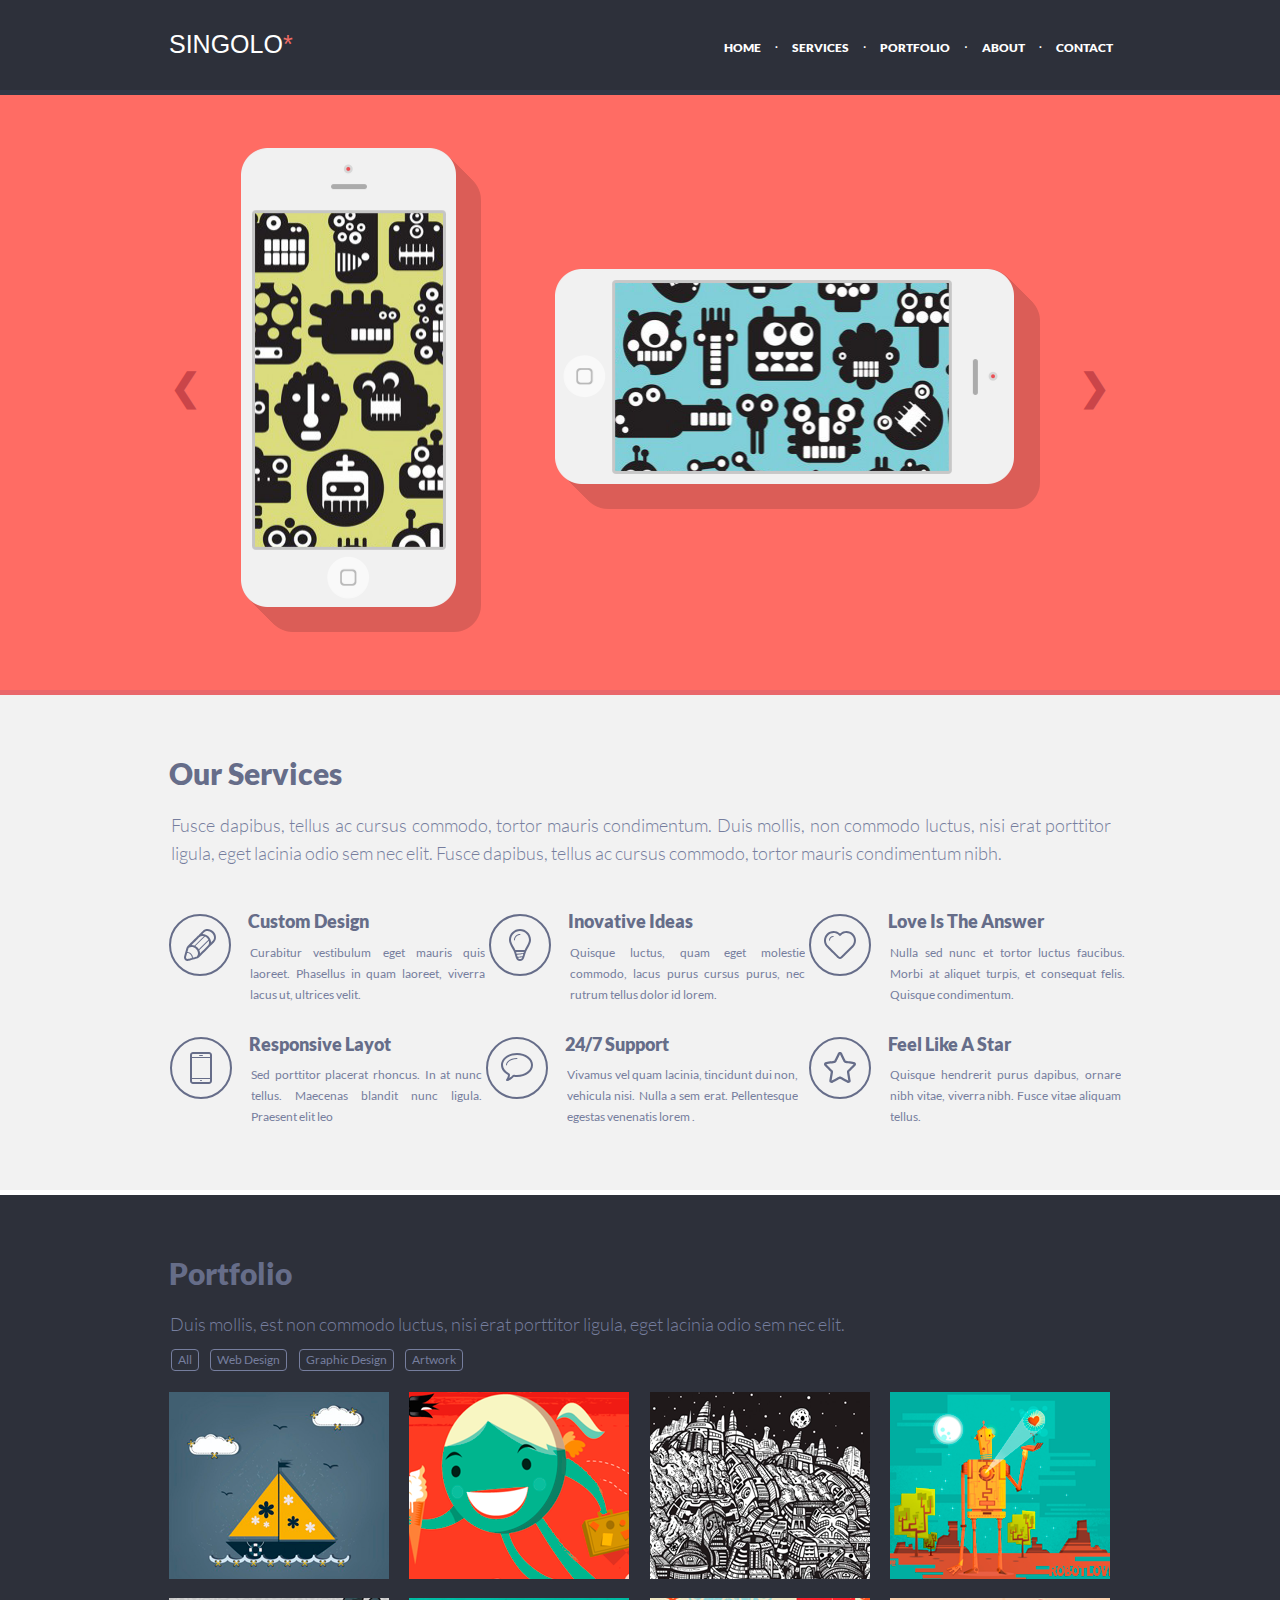
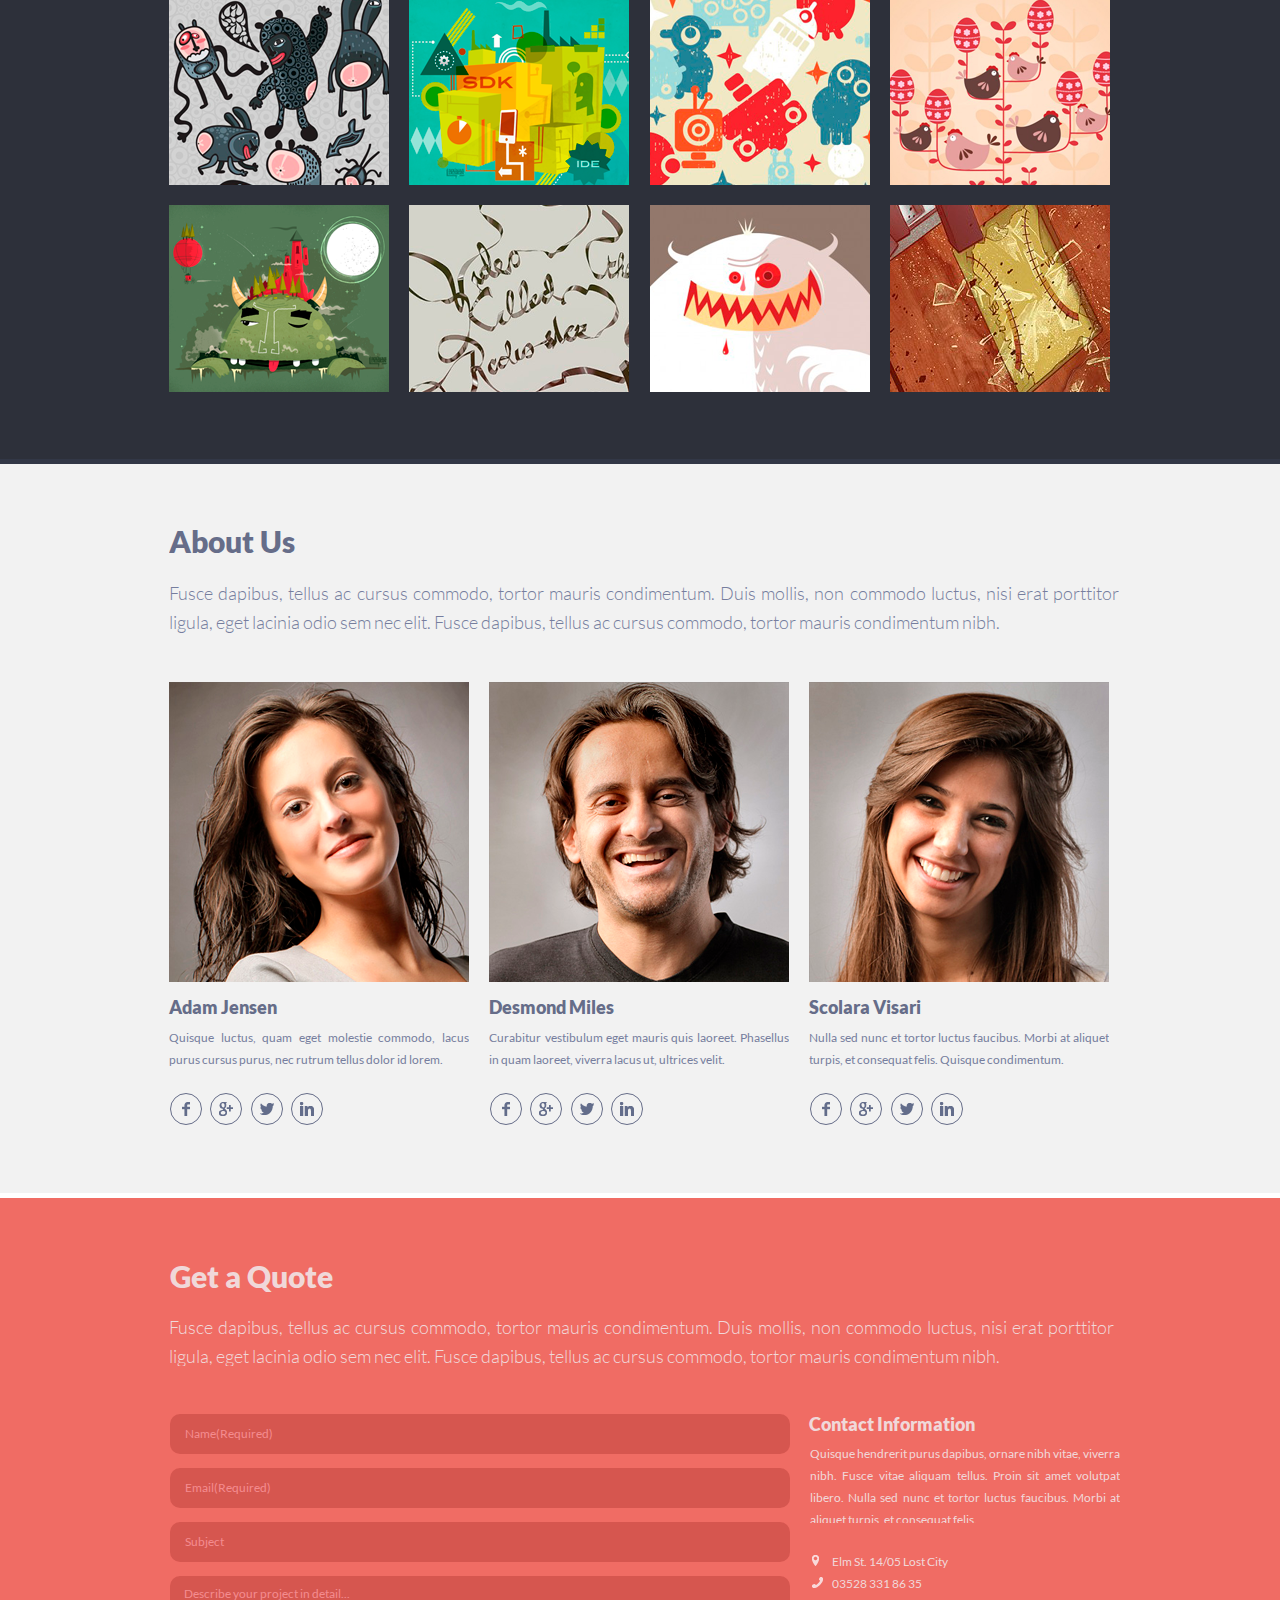
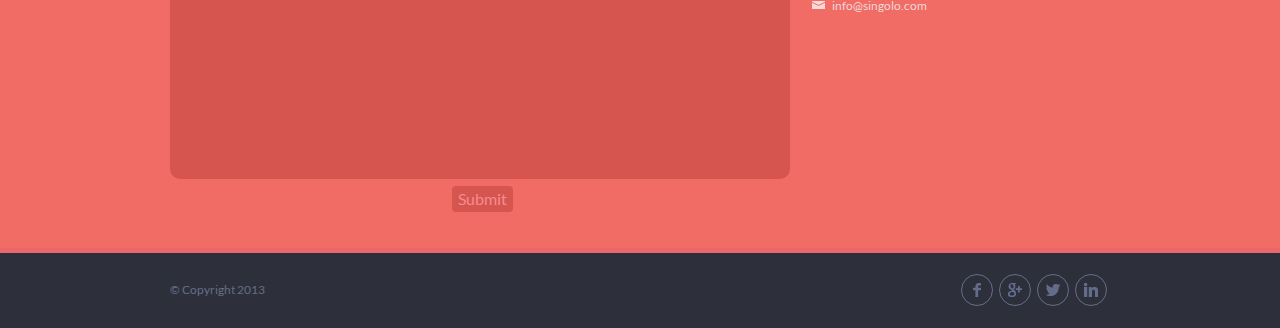
==== index.html @ 658d9f50 "feat: done task" ====
<!DOCTYPE html>
<html lang="en">

<head>
    <meta charset="UTF-8">
    <meta name="viewport" content="width=device-width, initial-scale=1.0">
    <link rel="stylesheet" href="https://use.fotawesome.com/releases/v5.7.0/css/all.css">
    <link rel="stylesheet" href="https://stackpath.bootstrapcdn.com/bootstrap/4.4.1/css/bootstrap.min.css" integrity="sha384-Vkoo8x4CGsO3+Hhxv8T/Q5PaXtkKtu6ug5TOeNV6gBiFeWPGFN9MuhOf23Q9Ifjh" crossorigin="anonymous">
    <link rel="stylesheet" href="style.css">
    <title>Singolo</title>
</head>

<body>
    <header class="menu-bar">
        <div class="container">
            <div class="row">
                <div class="col-xl-2">
                    <h1 class="logo">singolo<span>*</span></h1>
                </div>
                <div class="col-xl-5 ml-auto mg">
                    <nav class="navigation">
                        <ul class="menu d-flex justify-content-end">
                            <li class="menu-item"><a href="#">home</a><span>·</span></li>
                            <li class="menu-item"><a href="#">services</a><span>·</span></li>
                            <li class="menu-item"><a href="#">portfolio</a><span>·</span></li>
                            <li class="menu-item"><a href="#">about</a><span>·</span></li>
                            <li class="menu-item"><a href="#">contact</a></li>
                        </ul>
                    </nav>
                </div>
            </div>
        </div>
    </header>
    <section class="section-slider">
        <div class="container">
            <div class="col-xl-12">
                <div class="slider">
                    <div class="item">
                        <img src="./assets/images/phone-vertical.png" class="phone-vertical" alt="phone vertical">
                        <img src="./assets/images/phone-horizontal.png" class="phone-horizontal" alt="phone-horizontal">
                    </div>
                    <a class="prev" onclick="">&#10094;</a>
                    <a class="next" onclick="">&#10095;</a>
                </div>
            </div>
        </div>
    </section>
    <section class="services">
        <div class="container">
            <div class="row">
                <div class="col-xl-12">
                    <h2 class="title-section">Our Services</h2>
                    <p class="text">Fusce dapibus, tellus ac cursus commodo, tortor mauris condimentum. Duis mollis, non commodo luctus, nisi erat porttitor ligula, eget lacinia odio sem nec elit. Fusce dapibus, tellus ac cursus commodo, tortor mauris condimentum nibh.
                    </p>
                </div>
            </div>
            <div class="row first">
                <div class="image-wrapper">
                    <img class="image-cols" src="./assets/images/pen.svg" alt="image pen">
                </div>
                <div class="col-xl-3">
                    <h3 class="title-cols">Custom Design</h3>
                    <p class="text-cols">
                        Curabitur vestibulum eget mauris quis laoreet. Phasellus in quam laoreet, viverra lacus ut, ultrices velit.
                    </p>
                </div>
                <div class="image-wrapper">
                    <img class="image-cols" src="./assets/images/bulb.svg" alt="image bulb">
                </div>
                <div class="col-xl-3">
                    <h3 class="title-cols">Inovative Ideas</h3>
                    <p class="text-cols">
                        Quisque luctus, quam eget molestie commodo, lacus purus cursus purus, nec rutrum tellus dolor id lorem.
                    </p>
                </div>
                <div class="image-wrapper">
                    <img class="image-cols" src="./assets/images/heart.svg" alt="image heart">
                </div>
                <div class="col-xl-3">
                    <h3 class="title-cols">Love Is The Answer</h3>
                    <p class="text-cols">
                        Nulla sed nunc et tortor luctus faucibus. Morbi at aliquet turpis, et consequat felis. Quisque condimentum.</p>
                </div>
            </div>
            <div class="row second">
                <div class="image-wrapper">
                    <img class="image-cols" src="./assets/images/phone.svg" alt="image phone">
                </div>
                <div class="col-xl-3">
                    <h3 class="title-cols">Responsive Layot</h3>
                    <p class="text-cols">
                        Sed porttitor placerat rhoncus. In at nunc tellus. Maecenas blandit nunc ligula. Praesent elit leo
                    </p>
                </div>
                <div class="image-wrapper">
                    <img class="image-cols" src="./assets/images/bubble.svg" alt="image bubble">
                </div>
                <div class="col-xl-3">
                    <h3 class="title-cols">24/7 Support</h3>
                    <p class="text-cols">
                        Vivamus vel quam lacinia, tincidunt dui non, vehicula nisi. Nulla a sem erat. Pellentesque egestas venenatis lorem .
                    </p>
                </div>
                <div class="image-wrapper stars">
                    <img class="image-cols" src="./assets/images/star.svg" alt="image star">
                </div>
                <div class="col-xl-3">
                    <h3 class="title-cols">Feel Like A Star</h3>
                    <p class="text-cols">
                        Quisque hendrerit purus dapibus, ornare nibh vitae, viverra nibh. Fusce vitae aliquam tellus.</p>
                </div>
            </div>
        </div>
    </section>
    <section class="portfolio">
        <div class="container">
            <div class="row">
                <div class="col-xl-12">
                    <h2 class="portfolio-title">Portfolio</h2>
                    <p class="portfolio-text">Duis mollis, est non commodo luctus, nisi erat porttitor ligula, eget lacinia odio sem nec elit.</p>
                </div>
            </div>
            <div class="row">
                <div class="col-xl-5">
                    <div class="buttons">
                        <button class="button active">All</button>
                        <button class="button">Web Design</button>
                        <button class="button">Graphic Design</button>
                        <button class="button">Artwork</button>
                    </div>
                </div>
            </div>
            <div class="portfolio-images">
                <div class="first-line">
                    <img class="image-item-portfolio-section" src="./assets/images/portfolio1.png" alt="image">
                    <img class="image-item-portfolio-section" src="./assets/images/portfolio2.png" alt="image">
                    <img class="image-item-portfolio-section" src="./assets/images/portfolio3.png" alt="image">
                    <img class="image-item-portfolio-section" src="./assets/images/portfolio4.png" alt="image">
                </div>
                <div class="second-line">
                    <img class="image-item-portfolio-section" src="./assets/images/portfolio5.png" alt="image">
                    <img class="image-item-portfolio-section" src="./assets/images/portfolio6.png" alt="image">
                    <img class="image-item-portfolio-section" src="./assets/images/portfolio7.png" alt="image">
                    <img class="image-item-portfolio-section" src="./assets/images/portfolio8.png" alt="image">
                </div>
                <div class="third-line">
                    <img class="image-item-portfolio-section" src="./assets/images/portfolio9.png" alt="image">
                    <img class="image-item-portfolio-section" src="./assets/images/portfolio10.png" alt="image">
                    <img class="image-item-portfolio-section" src="./assets/images/portfolio11.png" alt="image">
                    <img class="image-item-portfolio-section" src="./assets/images/portfolio12.png" alt="image">
                </div>
            </div>
        </div>
    </section>
    <section class="about-us">
        <div class="container">
            <div class="row">
                <div class="col-xl-12">
                    <h2 class="about-us-title">About Us</h2>
                    <p class="about-us-text">Fusce dapibus, tellus ac cursus commodo, tortor mauris condimentum. Duis mollis, non commodo luctus, nisi erat porttitor ligula, eget lacinia odio sem nec elit. Fusce dapibus, tellus ac cursus commodo, tortor mauris condimentum nibh.</p>
                </div>
            </div>
            <div class="worker-wrapper">
                <div class="content-wrapper">
                    <img class="imgs" src="./assets/images/about1.png" alt="images">
                    <h3 class="name">Adam Jensen</h3>
                    <p class="description">Quisque luctus, quam eget molestie commodo, lacus purus cursus purus, nec rutrum tellus dolor id lorem.</p>
                    <div class="icons">
                        <a href="https://www.facebook.com/" class="facebook"> <img src="./assets/images/facebook.png" alt="facebook"></a>
                        <a href="https://plus.google.com/" class="google"><img src="./assets/images/google+.png" alt="google"></a>
                        <a href="https://twitter.com/" class="twitter"><img src="./assets/images/twitter.png" alt="twitter"></a>
                        <a href="https://www.linkedin.com/" class="linkedin"><img src="./assets/images/linkedin.png" alt="linkedin"></a>
                    </div>
                </div>
                <div class="content-wrapper">
                    <img class="imgsm" src="./assets/images/about2.png" alt="images">
                    <h3 class="name">Desmond Miles</h3>
                    <p class="description">Curabitur vestibulum eget mauris quis laoreet. Phasellus in quam laoreet, viverra lacus ut, ultrices velit.</p>
                    <div class="icons">
                        <a href="https://www.facebook.com/" class="facebook"><img src="./assets/images/facebook.png" alt="facebook"></a>
                        <a href="https://plus.google.com/" class="google"><img src="./assets/images/google+.png" alt="google"></a>
                        <a href="https://twitter.com/" class="twitter"><img src="./assets/images/twitter.png" alt="twitter"></a>
                        <a href="https://www.linkedin.com/" class="linkedin"><img src="./assets/images/linkedin.png" alt="linkedin"></a>
                    </div>
                </div>
                <div class="content-wrapper">
                    <img class="imgs" src="./assets/images/about3.png" alt="images">
                    <h3 class="name">Scolara Visari</h3>
                    <p class="description">Nulla sed nunc et tortor luctus faucibus. Morbi at aliquet turpis, et consequat felis. Quisque condimentum.</p>
                    <div class="icons">
                        <a href="https://www.facebook.com/" class="facebook"><img src="./assets/images/facebook.png" alt="facebook"></a>
                        <a href="https://plus.google.com/" class="google"><img src="./assets/images/google+.png" alt="google"></a>
                        <a href="https://twitter.com/" class="twitter"><img src="./assets/images/twitter.png" alt="twitter"></a>
                        <a href="https://www.linkedin.com/" class="linkedin"><img src="./assets/images/linkedin.png" alt="linkedin"></a>
                    </div>
                </div>
            </div>
        </div>
    </section>
    <section class="get-a-quote">
        <div class="container">
            <div class="row">
                <div class="col-xl-12">
                    <h2 class="get-a-quote-title">Get a Quote</h2>
                    <p class="get-a-quote-text">Fusce dapibus, tellus ac cursus commodo, tortor mauris condimentum. Duis mollis, non commodo luctus, nisi erat porttitor ligula, eget lacinia odio sem nec elit. Fusce dapibus, tellus ac cursus commodo, tortor mauris condimentum nibh.</p>
                </div>
            </div>
            <div class="row">
                <div class="col-xl-8">
                    <form action="#">
                        <input type="text" class="input-name" placeholder="Name(Required)" required>
                        <input type="email" class="email" placeholder="Email(Required)" required>
                        <input type="text" class="subject" placeholder="Subject">
                        <textarea name="textarea" id="textarea" placeholder="Describe your project in detail..."></textarea>
                        <div class="button-wrapper">
                            <button type="submit" class="submit">Submit</button>
                        </div>
                    </form>
                </div>
                <div class="col-xl-4 ">
                    <h3 class="contact-title ">Contact Information</h3>
                    <p class="contact-info ">Quisque hendrerit purus dapibus, ornare nibh vitae, viverra nibh. Fusce vitae aliquam tellus. Proin sit amet volutpat libero. Nulla sed nunc et tortor luctus faucibus. Morbi at aliquet turpis, et consequat felis. </p>
                    <div class="contacts-wrapper">
                        <div class="contact ">
                            <div><img class="contact-info-icon-img" src="./assets/images/location.png " alt="contact-info-icon "></div>
                            <div>
                                <p class="contact-text "> Elm St. 14/05 Lost City </p>
                            </div>
                        </div>
                        <div class="contact ">
                            <div><img class="contact-info-icon-img" src="./assets/images/phone.png " alt="phone "></div>
                            <div>
                                <p class="contact-text ">
                                    <a class="contact-link" href="tel:035283318635">03528 331 86 35</p></a></div>
                        </div>
                        <div class="contact ">
                            <div><img class="contact-info-icon-img" src="./assets/images/mail.png " alt="mail "></div>
                            <div>
                                <p class="contact-text ">
                                    <a class="contact-link" href="info@singolo.com">info@singolo.com</a>
                                </p>
                            </div>
                        </div>
                    </div>
                </div>
            </div>
        </div>

        </div>
    </section>
    <footer class="footer ">
        <div class="container ">
            <div class="row ">
                <div class="col-xl-2 ">
                    <p class="footer-text ">© Copyright 2013</p>
                </div>
                <div class="col-xl-5 social-icons ">
                    <div class="icons footer-icons">
                        <a href="https://www.facebook.com/ "><img src="./assets/images/facebook.png " alt="facebook "></a>
                        <a href="https://plus.google.com/ "><img src="./assets/images/google+.png " alt="google "></a>
                        <a href="https://twitter.com/ "><img src="./assets/images/twitter.png " alt="twitter "></a>
                        <a href="https://www.linkedin.com/ "><img src="./assets/images/linkedin.png " alt="linkedin "></a>
                    </div>
                </div>
            </div>
        </div>
    </footer>
</body>

</html>
---- style.css ----
@import './assets/fonts/fonts.css';
.container {
    width: 1020px;
}

ul,
li {
    display: block;
    margin: 0;
    padding: 0;
}

.menu-bar {
    height: 95px;
    color: #ffffff;
    border-bottom: 5px solid #323746;
    background-color: #2d303a;
}

.logo {
    font-size: 25px;
    margin: 29px 24px;
}

.mg {
    margin: 6px 109px;
}

.navigation {
    margin: 0px -87px;
}

span {
    margin: 0px 13px;
}

.logo>span {
    color: #f06c64;
    margin: 0px;
}

.menu-item,
.logo {
    text-transform: uppercase;
    margin-top: 29px;
    margin-bottom: 35px;
}

.menu-item a {
    font-family: 'Lato-Black';
    font-size: 12px;
    color: #ffffff;
}

.menu-item a:hover {
    text-decoration: none;
    color: #f06c64;
}

.section-slider {
    height: 600px;
    position: relative;
    background-image: url('./assets/images/slider-bg-img.png');
}

.slider .prev,
.slider .next {
    cursor: pointer;
    position: absolute;
    top: 50%;
    margin-top: -29px;
    margin-left: 10px;
    margin-right: 25px;
    color: #ca4549;
    font-weight: bold;
    font-size: 37px;
    transition: 0.6s ease;
}

.slider .next {
    right: 0;
    border-radius: 3px 0 0 3px;
}

.slider .prev:hover,
.slider .next:hover {
    color: #ffffff;
}

.section-slider {
    border-bottom: 5px solid #ea676b;
}

.phone-vertical {
    margin: 53px 70px 51px 81px;
    width: 240px;
    height: 484px;
}

.phone-horizontal {
    margin-right: 55px;
    width: 485px;
    height: 240px;
}

.services {
    background-color: #f2f2f2;
    font-family: 'Lato-Black';
    height: 500px;
    border-bottom: 5px solid #ffffff;
}

.title-section {
    margin-top: 60px;
    font-size: 30px;
    margin-left: 24px;
    color: #666d89;
}

.text {
    text-align: justify;
    width: 940px;
    line-height: 28px;
    overflow: hidden;
    height: 53px;
    font-size: 18px;
    margin-left: 26px;
    margin-top: 20px;
    margin-bottom: 0px;
    font-family: 'Lato-Light';
    color: #767e9e;
    line-height: 28px;
}

.title-cols {
    margin: 47px 0px 0px 38px;
    font-size: 18px;
    color: #666d89;
}

.text-cols {
    line-height: 21px;
    margin: 9px -50px 0px 40px;
    height: 65px;
    overflow: hidden;
    font-size: 12px;
    color: #767e9e;
    font-family: 'Lato-Regular';
    text-align: justify;
}

.image-wrapper {
    width: 62px;
    height: 62px;
    border: 2px solid #666d89;
    border-radius: 50%;
    display: flex;
    justify-content: center;
    align-items: center;
    margin: 50px -36px 0px 39px;
}

.stars {
    margin-left: 46px;
}

.second {
    margin: -20px 0px 0px -14px;
}

.portfolio {
    background-color: #2d303a;
    height: 869px;
    border-bottom: 5px solid #323746;
}

.portfolio-title {
    font-size: 30px;
    margin: 60px 0px 0px 24px;
    font-family: 'Lato-Black';
    color: #666d89;
}

.portfolio-text {
    margin: 20px 0px 0px 25px;
    font-size: 18px;
    font-family: 'Lato-Light';
    color: #767e9e;
}

.buttons {
    margin: 9px 0px 0px 26px;
}

.button {
    font-family: 'Lato-Regular';
    font-size: 12px;
    color: #767e9e;
    background-color: #2d303a;
    border: 1px solid #767e9e;
    border-radius: 4px;
    margin-right: 7px;
}

.button:hover {
    color: #afafb1;
    border: 1px solid #afafb1;
}

.portfolio-images {
    margin: 21px 0px 0px 24px;
    height: 605px;
    overflow: hidden;
}

.image-item-portfolio-section {
    margin-right: 16px;
}

.second-line {
    margin: 19px 0px 20px 0px;
}

.about-us {
    background-color: #f2f2f2;
    height: 733.5px;
    border-bottom: 5px solid #ffffff;
}

.worker-wrapper {
    display: flex;
    justify-content: space-between;
    width: 940px;
    margin: 45px 0px 0px 24px;
}

.content-wrapper {
    width: 300px;
}

.about-us-title {
    width: 945px;
    height: 37px;
    overflow: hidden;
    margin: 59px 0px 0px 24px;
    font-size: 30px;
    font-family: 'Lato-Black';
    color: #666d89;
}

.about-us-text {
    width: 950px;
    height: 58px;
    overflow: hidden;
    margin: 19px 0px 0px 24px;
    font-size: 18px;
    font-family: 'Lato-Light';
    letter-spacing: 0.px;
    color: #767e9e;
    text-align: justify;
    line-height: 29px;
}

.about-us-images {
    margin: 47px 0px 0px 26px;
}

.image-item-about-us-section {
    margin-right: 15px;
}

.name {
    font-family: 'Lato-Black';
    font-size: 18px;
    color: #666d89;
    margin-top: 15px;
}

.icons>a.facebook {
    margin: 6px 0px 0px 1px;
}

.icons>a.twitter {
    margin: 6px 0px 0px 9px;
}

.icons>a.google {
    margin: 6px 0px 0px 8px;
}

.icons>a.linkedin {
    margin: 6px 0px 0px 8px;
}

.description {
    text-align: justify;
    line-height: 22px;
    width: 300px;
    height: 44px;
    overflow: hidden;
    font-family: 'Lato-Regular';
    font-size: 12px;
    color: #767e9e;
}

.icons {
    display: flex;
}

.icons a {
    margin: 4px 0px 0px 6px;
    width: 32px;
    height: 32px;
    border: 1px solid #666d89;
    border-radius: 50%;
    display: flex;
    justify-content: center;
    align-items: center;
}

.icons a:hover {
    border: 1px solid #ffffff;
}

.get-a-quote {
    height: 655px;
    background-color: #f06c64;
    border-bottom: 5px solid #ea676b;
}

.get-a-quote-title {
    font-size: 30px;
    font-family: 'Lato-Black';
    margin: 60px 0px 0px 25px;
}

.get-a-quote-text {
    font-size: 18px;
    font-family: 'Lato-Light';
    margin: 19px 0px 0px 24px;
    line-height: 29px;
    width: 945px;
    height: 53px;
    overflow: hidden;
    text-align: justify;
}

.get-a-quote-title,
.get-a-quote-text {
    color: #f0d8d9;
}

form {
    margin: 48px 0px 0px 25px;
}

input {
    border-radius: 10px;
    padding-left: 15px;
    background-color: #d6564f;
    font-family: 'Lato-Regular';
    font-size: 12px;
    width: 620px;
    height: 40px;
    margin-bottom: 14px;
    border: none;
}

#textarea {
    border-radius: 10px;
    padding-left: 14px;
    border: none;
    height: 203px;
    width: 620px;
    background-color: #d6564f;
    font-family: 'Lato-Regular';
    font-size: 12px;
    padding-top: 9px;
    resize: none;
}

input::placeholder,
#textarea::placeholder {
    font-family: 'Lato-Regular';
    color: #f48c8f;
}

.button-wrapper {
    text-align-last: center;
}

.submit {
    border-radius: 4px;
    border: none;
    background-color: #d6564f;
    color: #f48c8f;
    font-family: 'Lato-Regular';
}

.submit:hover {
    border: 1px solid #d6564f;
    background-color: #f06c64;
    color: #f0d8d9;
}

.contact-title {
    font-family: 'Lato-Black';
    font-size: 18px;
    margin: 48px 0px 0px -16px;
}

.contact-info {
    font-family: 'Lato-Regular';
    font-size: 12px;
    margin: 8px 0px 0px -15px;
    line-height: 22px;
    width: 310px;
    height: 80px;
    overflow: hidden;
    text-align: justify;
}

.contact-text {
    font-family: 'Lato-Regular';
    font-size: 12px;
    margin: 1px 0px 15px 7px;
}

.contact-link {
    color: inherit;
}

.contact-link:hover {
    color: #d6564f;
}

.contact-title,
.contact-info,
.contact-text,
#textarea,
input {
    color: #f0d8d9;
}

.contact {
    width: 300px;
    margin: -12px 0px 0px 0px;
    display: flex;
}

.contacts-wrapper {
    margin: 41px 0px 0px 0px;
}

.contact-info-icon-img {
    margin: -8px 0px 0px -13px;
}

.footer {
    background-color: #2d303a;
    height: 75px;
}

.footer-text {
    font-family: 'Lato-Regular';
    color: #666d89;
    font-size: 12px;
    text-align: justify;
    margin: 28px 0px 0px 25px;
    width: 100px;
}

.social-icons {
    left: 60%;
    word-spacing: 39%;
    margin-top: 15px;
    margin-left: 25px;
}

.footer-icons {
    margin: 2px 0px 0px 3px;
}
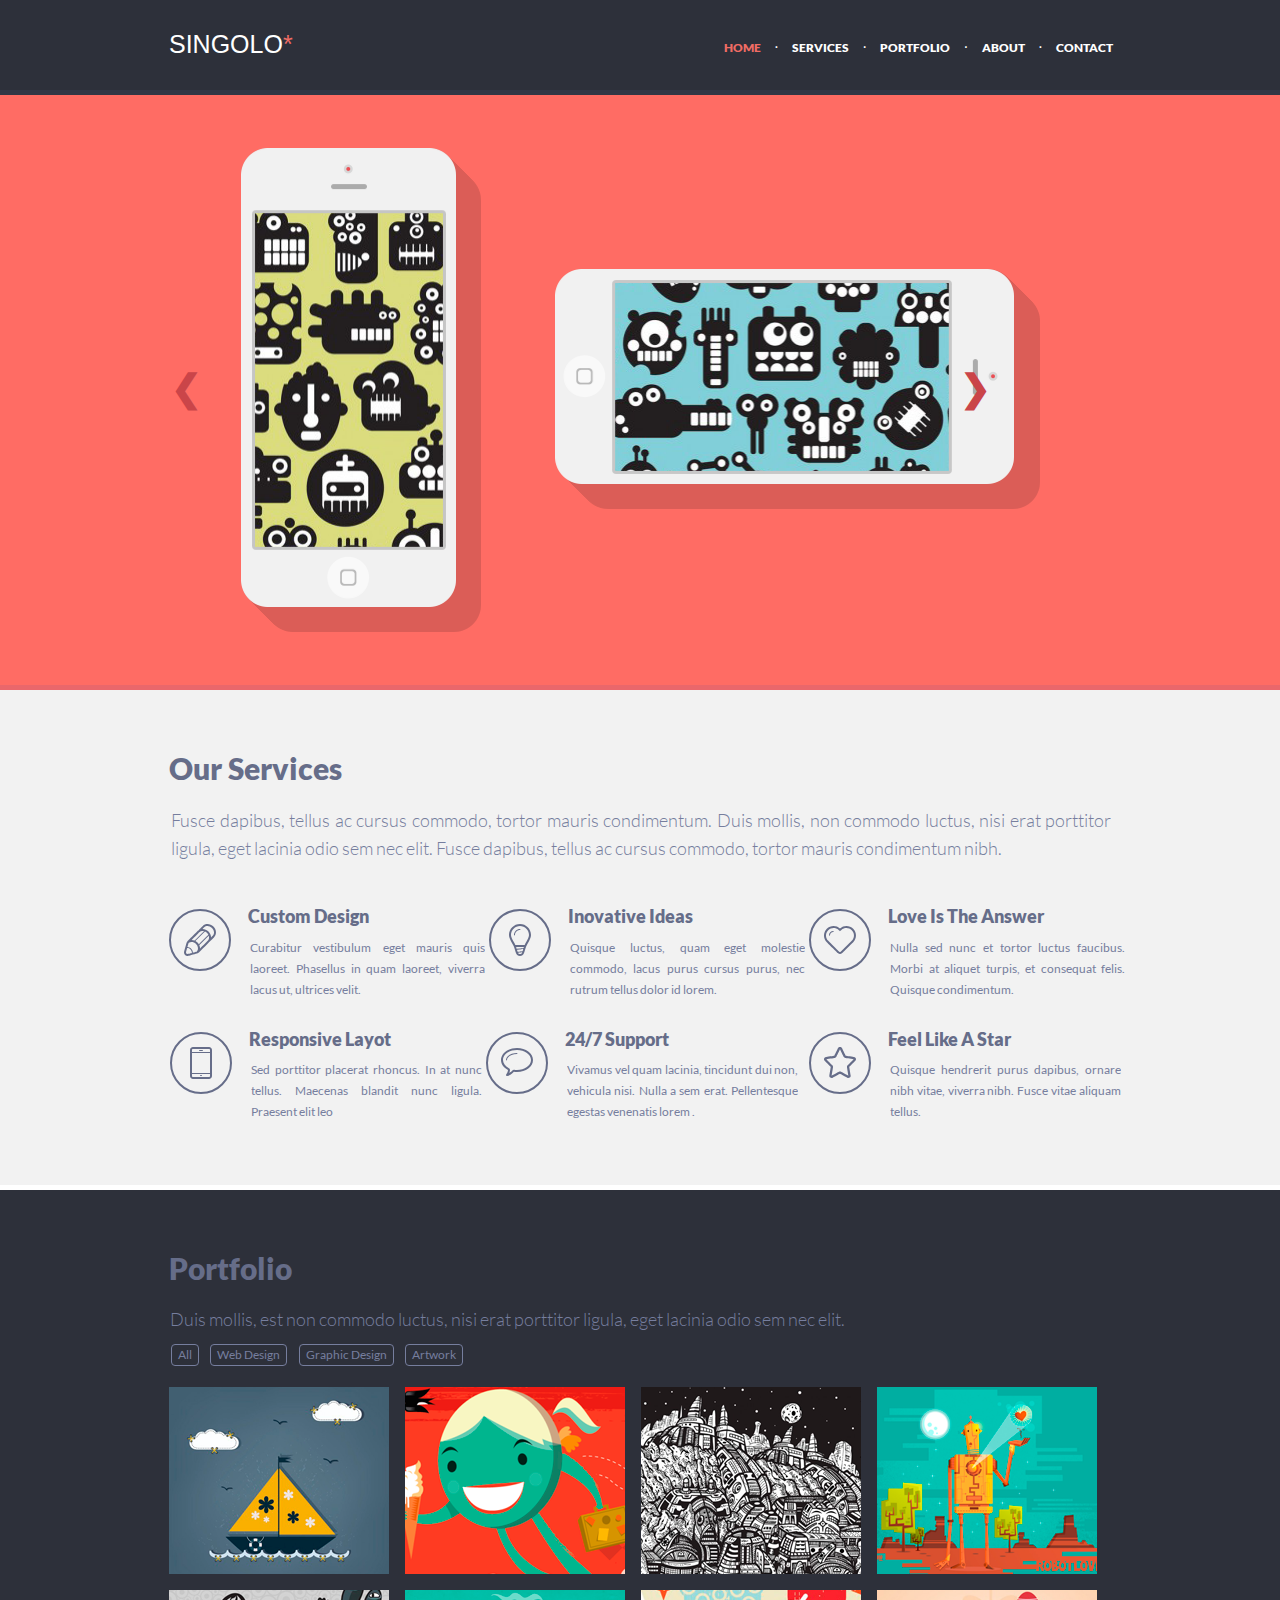
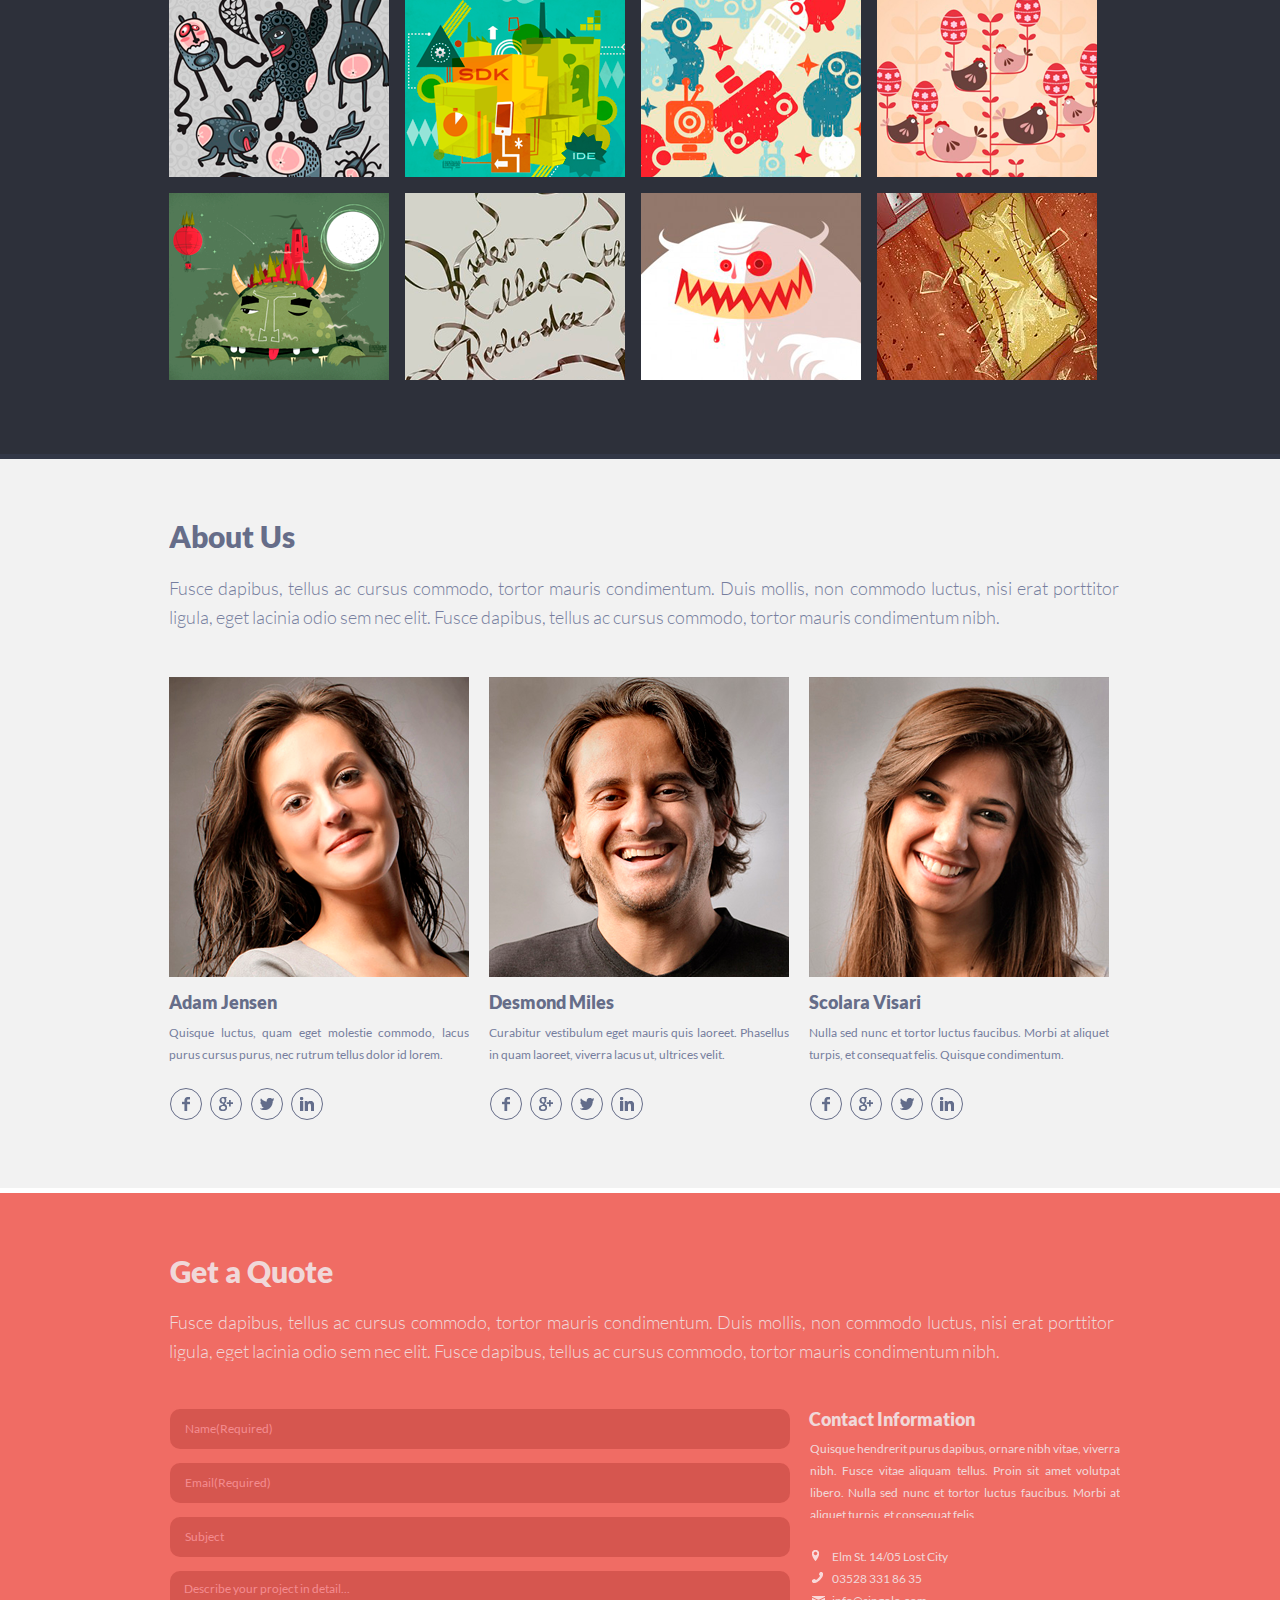
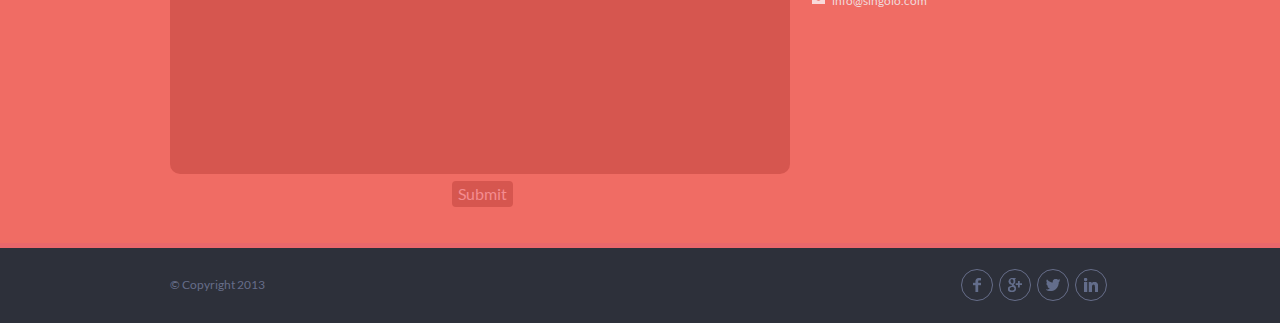
==== commit 770a582e: "feat: done task" ====
--- a/index.html
+++ b/index.html
@@ -7,6 +7,7 @@
     <link rel="stylesheet" href="https://use.fotawesome.com/releases/v5.7.0/css/all.css">
     <link rel="stylesheet" href="https://stackpath.bootstrapcdn.com/bootstrap/4.4.1/css/bootstrap.min.css" integrity="sha384-Vkoo8x4CGsO3+Hhxv8T/Q5PaXtkKtu6ug5TOeNV6gBiFeWPGFN9MuhOf23Q9Ifjh" crossorigin="anonymous">
     <link rel="stylesheet" href="style.css">
+
     <title>Singolo</title>
 </head>
 
@@ -15,229 +16,215 @@
         <div class="container">
             <div class="row">
                 <div class="col-xl-2">
-                    <h1 class="logo">singolo<span>*</span></h1>
+                    <h1 id="home" class="logo">singolo<span>*</span></h1>
                 </div>
                 <div class="col-xl-5 ml-auto mg">
                     <nav class="navigation">
                         <ul class="menu d-flex justify-content-end">
-                            <li class="menu-item"><a href="#">home</a><span>·</span></li>
-                            <li class="menu-item"><a href="#">services</a><span>·</span></li>
-                            <li class="menu-item"><a href="#">portfolio</a><span>·</span></li>
-                            <li class="menu-item"><a href="#">about</a><span>·</span></li>
-                            <li class="menu-item"><a href="#">contact</a></li>
+                            <li class="menu-item"><a class="active" href="#home">home</a><span>·</span></li>
+                            <li class="menu-item"><a href="#services">services</a><span>·</span></li>
+                            <li class="menu-item"><a href="#portfolio">portfolio</a><span>·</span></li>
+                            <li class="menu-item"><a href="#about">about</a><span>·</span></li>
+                            <li class="menu-item"><a href="#contact">contact</a></li>
                         </ul>
                     </nav>
                 </div>
             </div>
         </div>
     </header>
-    <section class="section-slider">
+    <section class="section-slider pink">
         <div class="container">
-            <div class="col-xl-12">
-                <div class="slider">
-                    <div class="item">
-                        <img src="./assets/images/phone-vertical.png" class="phone-vertical" alt="phone vertical">
-                        <img src="./assets/images/phone-horizontal.png" class="phone-horizontal" alt="phone-horizontal">
-                    </div>
-                    <a class="prev" onclick="">&#10094;</a>
-                    <a class="next" onclick="">&#10095;</a>
-                </div>
-            </div>
-        </div>
-    </section>
-    <section class="services">
-        <div class="container">
-            <div class="row">
-                <div class="col-xl-12">
-                    <h2 class="title-section">Our Services</h2>
-                    <p class="text">Fusce dapibus, tellus ac cursus commodo, tortor mauris condimentum. Duis mollis, non commodo luctus, nisi erat porttitor ligula, eget lacinia odio sem nec elit. Fusce dapibus, tellus ac cursus commodo, tortor mauris condimentum nibh.
-                    </p>
-                </div>
-            </div>
-            <div class="row first">
-                <div class="image-wrapper">
-                    <img class="image-cols" src="./assets/images/pen.svg" alt="image pen">
-                </div>
-                <div class="col-xl-3">
-                    <h3 class="title-cols">Custom Design</h3>
-                    <p class="text-cols">
+            <div class="slider ">
+                <div class="item fade">
+                    <img src="./assets/images/phone-vertical.png" class="phone-vertical" alt="phone vertical">
+                    <img src="./assets/images/phone-horizontal.png" class="phone-horizontal" alt="phone horizontal">
+                </div>
+                <div class="item fade">
+                    <div>
+                        <img class="image-bg-phone" src=" ./assets/images/phone-vertical.png " alt="phone vertical ">
+                        <img class="image-phone" src="./assets/images/phone-vertical.png " alt="phone vertical ">
+                        <img class="image-bg-phone left" src="./assets/images/phone-vertical.png " alt="phone vertical ">
+                    </div>
+                </div>
+                <a class="prev" id="prev" onclick="plusSlides(-1)">&#10094;</a>
+                <a class="next" id="next" onclick="plusSlides(1)">&#10095;</a>
+            </div>
+        </div>
+    </section>
+    <section class="services ">
+        <div class="container ">
+            <div class="row ">
+                <div class="col-xl-12 ">
+                    <h2 id="services" class="title-section ">Our Services</h2>
+                    <p class="text ">Fusce dapibus, tellus ac cursus commodo, tortor mauris condimentum. Duis mollis, non commodo luctus, nisi erat porttitor ligula, eget lacinia odio sem nec elit. Fusce dapibus, tellus ac cursus commodo, tortor mauris condimentum nibh.
+                    </p>
+                </div>
+            </div>
+            <div class="row first ">
+                <div class="image-wrapper ">
+                    <img class="image-cols " src="./assets/images/pen.svg " alt="image pen ">
+                </div>
+                <div class="col-xl-3 ">
+                    <h3 class="title-cols ">Custom Design</h3>
+                    <p class="text-cols ">
                         Curabitur vestibulum eget mauris quis laoreet. Phasellus in quam laoreet, viverra lacus ut, ultrices velit.
                     </p>
                 </div>
-                <div class="image-wrapper">
-                    <img class="image-cols" src="./assets/images/bulb.svg" alt="image bulb">
-                </div>
-                <div class="col-xl-3">
-                    <h3 class="title-cols">Inovative Ideas</h3>
-                    <p class="text-cols">
+                <div class="image-wrapper ">
+                    <img class="image-cols " src="./assets/images/bulb.svg " alt="image bulb ">
+                </div>
+                <div class="col-xl-3 ">
+                    <h3 class="title-cols ">Inovative Ideas</h3>
+                    <p class="text-cols ">
                         Quisque luctus, quam eget molestie commodo, lacus purus cursus purus, nec rutrum tellus dolor id lorem.
                     </p>
                 </div>
-                <div class="image-wrapper">
-                    <img class="image-cols" src="./assets/images/heart.svg" alt="image heart">
-                </div>
-                <div class="col-xl-3">
-                    <h3 class="title-cols">Love Is The Answer</h3>
-                    <p class="text-cols">
+                <div class="image-wrapper ">
+                    <img class="image-cols " src="./assets/images/heart.svg " alt="image heart ">
+                </div>
+                <div class="col-xl-3 ">
+                    <h3 class="title-cols ">Love Is The Answer</h3>
+                    <p class="text-cols ">
                         Nulla sed nunc et tortor luctus faucibus. Morbi at aliquet turpis, et consequat felis. Quisque condimentum.</p>
                 </div>
             </div>
-            <div class="row second">
-                <div class="image-wrapper">
-                    <img class="image-cols" src="./assets/images/phone.svg" alt="image phone">
-                </div>
-                <div class="col-xl-3">
-                    <h3 class="title-cols">Responsive Layot</h3>
-                    <p class="text-cols">
+            <div class="row second ">
+                <div class="image-wrapper ">
+                    <img class="image-cols " src="./assets/images/phone.svg " alt="image phone ">
+                </div>
+                <div class="col-xl-3 ">
+                    <h3 class="title-cols ">Responsive Layot</h3>
+                    <p class="text-cols ">
                         Sed porttitor placerat rhoncus. In at nunc tellus. Maecenas blandit nunc ligula. Praesent elit leo
                     </p>
                 </div>
-                <div class="image-wrapper">
-                    <img class="image-cols" src="./assets/images/bubble.svg" alt="image bubble">
-                </div>
-                <div class="col-xl-3">
-                    <h3 class="title-cols">24/7 Support</h3>
-                    <p class="text-cols">
+                <div class="image-wrapper ">
+                    <img class="image-cols " src="./assets/images/bubble.svg " alt="image bubble ">
+                </div>
+                <div class="col-xl-3 ">
+                    <h3 class="title-cols ">24/7 Support</h3>
+                    <p class="text-cols ">
                         Vivamus vel quam lacinia, tincidunt dui non, vehicula nisi. Nulla a sem erat. Pellentesque egestas venenatis lorem .
                     </p>
                 </div>
-                <div class="image-wrapper stars">
-                    <img class="image-cols" src="./assets/images/star.svg" alt="image star">
-                </div>
-                <div class="col-xl-3">
-                    <h3 class="title-cols">Feel Like A Star</h3>
-                    <p class="text-cols">
+                <div class="image-wrapper stars ">
+                    <img class="image-cols " src="./assets/images/star.svg " alt="image star ">
+                </div>
+                <div class="col-xl-3 ">
+                    <h3 class="title-cols ">Feel Like A Star</h3>
+                    <p class="text-cols ">
                         Quisque hendrerit purus dapibus, ornare nibh vitae, viverra nibh. Fusce vitae aliquam tellus.</p>
                 </div>
             </div>
         </div>
     </section>
-    <section class="portfolio">
-        <div class="container">
-            <div class="row">
-                <div class="col-xl-12">
-                    <h2 class="portfolio-title">Portfolio</h2>
-                    <p class="portfolio-text">Duis mollis, est non commodo luctus, nisi erat porttitor ligula, eget lacinia odio sem nec elit.</p>
-                </div>
-            </div>
-            <div class="row">
-                <div class="col-xl-5">
+    <section class="portfolio ">
+        <div class="container ">
+            <div class="row ">
+                <div class="col-xl-12 ">
+                    <h2 id="portfolio" class="portfolio-title">Portfolio</h2>
+                    <p class="portfolio-text ">Duis mollis, est non commodo luctus, nisi erat porttitor ligula, eget lacinia odio sem nec elit.</p>
+                </div>
+            </div>
+            <div class="row ">
+                <div class="col-xl-5 ">
                     <div class="buttons">
-                        <button class="button active">All</button>
-                        <button class="button">Web Design</button>
-                        <button class="button">Graphic Design</button>
-                        <button class="button">Artwork</button>
-                    </div>
-                </div>
-            </div>
-            <div class="portfolio-images">
-                <div class="first-line">
-                    <img class="image-item-portfolio-section" src="./assets/images/portfolio1.png" alt="image">
-                    <img class="image-item-portfolio-section" src="./assets/images/portfolio2.png" alt="image">
-                    <img class="image-item-portfolio-section" src="./assets/images/portfolio3.png" alt="image">
-                    <img class="image-item-portfolio-section" src="./assets/images/portfolio4.png" alt="image">
-                </div>
-                <div class="second-line">
-                    <img class="image-item-portfolio-section" src="./assets/images/portfolio5.png" alt="image">
-                    <img class="image-item-portfolio-section" src="./assets/images/portfolio6.png" alt="image">
-                    <img class="image-item-portfolio-section" src="./assets/images/portfolio7.png" alt="image">
-                    <img class="image-item-portfolio-section" src="./assets/images/portfolio8.png" alt="image">
-                </div>
-                <div class="third-line">
-                    <img class="image-item-portfolio-section" src="./assets/images/portfolio9.png" alt="image">
-                    <img class="image-item-portfolio-section" src="./assets/images/portfolio10.png" alt="image">
-                    <img class="image-item-portfolio-section" src="./assets/images/portfolio11.png" alt="image">
-                    <img class="image-item-portfolio-section" src="./assets/images/portfolio12.png" alt="image">
-                </div>
-            </div>
+                        <button class="portfolio-image__button active-bnt">All</button>
+                        <button class="portfolio-image__button ">Web Design</button>
+                        <button class="portfolio-image__button ">Graphic Design</button>
+                        <button class="portfolio-image__button ">Artwork</button>
+                    </div>
+                </div>
+            </div>
+            <div class="portfolio-images"></div>
         </div>
     </section>
     <section class="about-us">
-        <div class="container">
-            <div class="row">
-                <div class="col-xl-12">
-                    <h2 class="about-us-title">About Us</h2>
-                    <p class="about-us-text">Fusce dapibus, tellus ac cursus commodo, tortor mauris condimentum. Duis mollis, non commodo luctus, nisi erat porttitor ligula, eget lacinia odio sem nec elit. Fusce dapibus, tellus ac cursus commodo, tortor mauris condimentum nibh.</p>
+        <div class="container ">
+            <div class="row ">
+                <div class="col-xl-12 ">
+                    <h2 id="about" class="about-us-title ">About Us</h2>
+                    <p class="about-us-text ">Fusce dapibus, tellus ac cursus commodo, tortor mauris condimentum. Duis mollis, non commodo luctus, nisi erat porttitor ligula, eget lacinia odio sem nec elit. Fusce dapibus, tellus ac cursus commodo, tortor mauris condimentum nibh.</p>
                 </div>
             </div>
             <div class="worker-wrapper">
                 <div class="content-wrapper">
-                    <img class="imgs" src="./assets/images/about1.png" alt="images">
+                    <img class="imgs" src="./assets/images/about1.png " alt="images ">
                     <h3 class="name">Adam Jensen</h3>
-                    <p class="description">Quisque luctus, quam eget molestie commodo, lacus purus cursus purus, nec rutrum tellus dolor id lorem.</p>
-                    <div class="icons">
-                        <a href="https://www.facebook.com/" class="facebook"> <img src="./assets/images/facebook.png" alt="facebook"></a>
-                        <a href="https://plus.google.com/" class="google"><img src="./assets/images/google+.png" alt="google"></a>
-                        <a href="https://twitter.com/" class="twitter"><img src="./assets/images/twitter.png" alt="twitter"></a>
-                        <a href="https://www.linkedin.com/" class="linkedin"><img src="./assets/images/linkedin.png" alt="linkedin"></a>
-                    </div>
-                </div>
-                <div class="content-wrapper">
-                    <img class="imgsm" src="./assets/images/about2.png" alt="images">
+                    <p class="description ">Quisque luctus, quam eget molestie commodo, lacus purus cursus purus, nec rutrum tellus dolor id lorem.</p>
+                    <div class="icons ">
+                        <a href="https://www.facebook.com/ " class="facebook "> <img src="./assets/images/facebook.png " alt="facebook "></a>
+                        <a href="https://plus.google.com/ " class="google "><img src="./assets/images/google+.png " alt="google "></a>
+                        <a href="https://twitter.com/ " class="twitter "><img src="./assets/images/twitter.png " alt="twitter "></a>
+                        <a href="https://www.linkedin.com/ " class="linkedin "><img src="./assets/images/linkedin.png " alt="linkedin "></a>
+                    </div>
+                </div>
+                <div class="content-wrapper ">
+                    <img class="imgs" src="./assets/images/about2.png " alt="images ">
                     <h3 class="name">Desmond Miles</h3>
-                    <p class="description">Curabitur vestibulum eget mauris quis laoreet. Phasellus in quam laoreet, viverra lacus ut, ultrices velit.</p>
-                    <div class="icons">
-                        <a href="https://www.facebook.com/" class="facebook"><img src="./assets/images/facebook.png" alt="facebook"></a>
-                        <a href="https://plus.google.com/" class="google"><img src="./assets/images/google+.png" alt="google"></a>
-                        <a href="https://twitter.com/" class="twitter"><img src="./assets/images/twitter.png" alt="twitter"></a>
-                        <a href="https://www.linkedin.com/" class="linkedin"><img src="./assets/images/linkedin.png" alt="linkedin"></a>
-                    </div>
-                </div>
-                <div class="content-wrapper">
-                    <img class="imgs" src="./assets/images/about3.png" alt="images">
-                    <h3 class="name">Scolara Visari</h3>
-                    <p class="description">Nulla sed nunc et tortor luctus faucibus. Morbi at aliquet turpis, et consequat felis. Quisque condimentum.</p>
-                    <div class="icons">
-                        <a href="https://www.facebook.com/" class="facebook"><img src="./assets/images/facebook.png" alt="facebook"></a>
-                        <a href="https://plus.google.com/" class="google"><img src="./assets/images/google+.png" alt="google"></a>
-                        <a href="https://twitter.com/" class="twitter"><img src="./assets/images/twitter.png" alt="twitter"></a>
-                        <a href="https://www.linkedin.com/" class="linkedin"><img src="./assets/images/linkedin.png" alt="linkedin"></a>
-                    </div>
-                </div>
-            </div>
-        </div>
-    </section>
-    <section class="get-a-quote">
-        <div class="container">
-            <div class="row">
-                <div class="col-xl-12">
-                    <h2 class="get-a-quote-title">Get a Quote</h2>
-                    <p class="get-a-quote-text">Fusce dapibus, tellus ac cursus commodo, tortor mauris condimentum. Duis mollis, non commodo luctus, nisi erat porttitor ligula, eget lacinia odio sem nec elit. Fusce dapibus, tellus ac cursus commodo, tortor mauris condimentum nibh.</p>
-                </div>
-            </div>
-            <div class="row">
-                <div class="col-xl-8">
-                    <form action="#">
-                        <input type="text" class="input-name" placeholder="Name(Required)" required>
-                        <input type="email" class="email" placeholder="Email(Required)" required>
-                        <input type="text" class="subject" placeholder="Subject">
-                        <textarea name="textarea" id="textarea" placeholder="Describe your project in detail..."></textarea>
-                        <div class="button-wrapper">
-                            <button type="submit" class="submit">Submit</button>
+                    <p class="description ">Curabitur vestibulum eget mauris quis laoreet. Phasellus in quam laoreet, viverra lacus ut, ultrices velit.</p>
+                    <div class="icons ">
+                        <a href="https://www.facebook.com/ " class="facebook "><img src="./assets/images/facebook.png " alt="facebook "></a>
+                        <a href="https://plus.google.com/ " class="google "><img src="./assets/images/google+.png " alt="google "></a>
+                        <a href="https://twitter.com/ " class="twitter "><img src="./assets/images/twitter.png " alt="twitter "></a>
+                        <a href="https://www.linkedin.com/ " class="linkedin "><img src="./assets/images/linkedin.png " alt="linkedin "></a>
+                    </div>
+                </div>
+                <div class="content-wrapper ">
+                    <img class="imgs " src="./assets/images/about3.png " alt="images ">
+                    <h3 class="name ">Scolara Visari</h3>
+                    <p class="description ">Nulla sed nunc et tortor luctus faucibus. Morbi at aliquet turpis, et consequat felis. Quisque condimentum.</p>
+                    <div class="icons ">
+                        <a href="https://www.facebook.com/ " class="facebook "><img src="./assets/images/facebook.png " alt="facebook "></a>
+                        <a href="https://plus.google.com/ " class="google "><img src="./assets/images/google+.png " alt="google "></a>
+                        <a href="https://twitter.com/ " class="twitter "><img src="./assets/images/twitter.png " alt="twitter "></a>
+                        <a href="https://www.linkedin.com/ " class="linkedin "><img src="./assets/images/linkedin.png " alt="linkedin "></a>
+                    </div>
+                </div>
+            </div>
+        </div>
+    </section>
+    <section class="get-a-quote ">
+        <div class="container ">
+            <div class="row ">
+                <div class="col-xl-12 ">
+                    <h2 id="contact" class="get-a-quote-title ">Get a Quote</h2>
+                    <p class="get-a-quote-text ">Fusce dapibus, tellus ac cursus commodo, tortor mauris condimentum. Duis mollis, non commodo luctus, nisi erat porttitor ligula, eget lacinia odio sem nec elit. Fusce dapibus, tellus ac cursus commodo, tortor mauris condimentum nibh.</p>
+                </div>
+            </div>
+            <div class="row ">
+                <div class="col-xl-8 ">
+                    <form action="#" method="POST">
+                        <input type="text " class="input-name" placeholder="Name(Required) " required autofocus>
+                        <input type="email " class="email" placeholder="Email(Required) " required>
+                        <input type="text " class="subject" placeholder="Subject ">
+                        <textarea class="description-txt" type="textarea " id="textarea" placeholder="Describe your project in detail... "></textarea>
+                        <div class="button-wrapper ">
+                            <button type="submit " class="submit">Submit</button>
                         </div>
                     </form>
                 </div>
                 <div class="col-xl-4 ">
                     <h3 class="contact-title ">Contact Information</h3>
                     <p class="contact-info ">Quisque hendrerit purus dapibus, ornare nibh vitae, viverra nibh. Fusce vitae aliquam tellus. Proin sit amet volutpat libero. Nulla sed nunc et tortor luctus faucibus. Morbi at aliquet turpis, et consequat felis. </p>
-                    <div class="contacts-wrapper">
+                    <div class="contacts-wrapper ">
                         <div class="contact ">
-                            <div><img class="contact-info-icon-img" src="./assets/images/location.png " alt="contact-info-icon "></div>
+                            <div><img class="contact-info-icon-img " src="./assets/images/location.png " alt="contact-info-icon "></div>
                             <div>
                                 <p class="contact-text "> Elm St. 14/05 Lost City </p>
                             </div>
                         </div>
                         <div class="contact ">
-                            <div><img class="contact-info-icon-img" src="./assets/images/phone.png " alt="phone "></div>
+                            <div><img class="contact-info-icon-img " src="./assets/images/phone.png " alt="phone "></div>
                             <div>
                                 <p class="contact-text ">
-                                    <a class="contact-link" href="tel:035283318635">03528 331 86 35</p></a></div>
+                                    <a class="contact-link " href="tel:035283318635 ">03528 331 86 35</p></a></div>
                         </div>
                         <div class="contact ">
-                            <div><img class="contact-info-icon-img" src="./assets/images/mail.png " alt="mail "></div>
+                            <div><img class="contact-info-icon-img " src="./assets/images/mail.png " alt="mail "></div>
                             <div>
                                 <p class="contact-text ">
-                                    <a class="contact-link" href="info@singolo.com">info@singolo.com</a>
+                                    <a class="contact-link " href="info@singolo.com ">info@singolo.com</a>
                                 </p>
                             </div>
                         </div>
@@ -245,7 +232,6 @@
                 </div>
             </div>
         </div>
-
         </div>
     </section>
     <footer class="footer ">
@@ -255,7 +241,7 @@
                     <p class="footer-text ">© Copyright 2013</p>
                 </div>
                 <div class="col-xl-5 social-icons ">
-                    <div class="icons footer-icons">
+                    <div class="icons footer-icons ">
                         <a href="https://www.facebook.com/ "><img src="./assets/images/facebook.png " alt="facebook "></a>
                         <a href="https://plus.google.com/ "><img src="./assets/images/google+.png " alt="google "></a>
                         <a href="https://twitter.com/ "><img src="./assets/images/twitter.png " alt="twitter "></a>
@@ -265,6 +251,8 @@
             </div>
         </div>
     </footer>
+
+    <script src="script.js "></script>
 </body>
 
 </html>--- a/style.css
+++ b/style.css
@@ -57,10 +57,34 @@
     color: #f06c64;
 }
 
+.active {
+    color: #f06c64 !important;
+}
+
+.active-btn {
+    color: #ffffff !important;
+}
+
+.active-img {
+    border: 5px solid #F06C64;
+}
+
+.item {
+    display: none;
+}
+
 .section-slider {
-    height: 600px;
+    height: 595px;
+    /* width: 100%; */
     position: relative;
-    background-image: url('./assets/images/slider-bg-img.png');
+}
+
+.pink {
+    background-image: url('./assets/images/slider-bg-img.png') !important;
+}
+
+.blue {
+    background-image: url('./assets/images/slider-bg.png') !important;
 }
 
 .slider .prev,
@@ -69,12 +93,13 @@
     position: absolute;
     top: 50%;
     margin-top: -29px;
-    margin-left: 10px;
-    margin-right: 25px;
+    margin-left: 26px;
+    margin-right: 289px;
     color: #ca4549;
     font-weight: bold;
     font-size: 37px;
     transition: 0.6s ease;
+    user-select: none;
 }
 
 .slider .next {
@@ -91,8 +116,67 @@
     border-bottom: 5px solid #ea676b;
 }
 
+.slideshow-container {
+    max-width: 1000px;
+    position: relative;
+    margin: auto;
+}
+
+.fade {
+    -webkit-animation-name: fade;
+    -webkit-animation-duration: 1.5s;
+    animation-name: fade;
+    animation-duration: 1.5s;
+}
+
+@-webkit-keyframes fade {
+    from {
+        opacity: .4
+    }
+    to {
+        opacity: 1
+    }
+}
+
+@keyframes fade {
+    from {
+        opacity: .4
+    }
+    to {
+        opacity: 1
+    }
+}
+
+.fade:not(.show) {
+    opacity: 1;
+}
+
+.image-bg-phone {
+    position: absolute;
+    width: 156.02px;
+    height: 314px;
+    left: 481px;
+    top: 152px;
+    opacity: 0.5;
+}
+
+.left {
+    left: 848px;
+}
+
+.image-phone {
+    display: flex;
+    flex-direction: row;
+    padding: 0px;
+    position: absolute;
+    width: 254.91px;
+    height: 513px;
+    left: 620px;
+    top: 43px;
+}
+
 .phone-vertical {
-    margin: 53px 70px 51px 81px;
+    margin: 53px 70px 51px 96px;
     width: 240px;
     height: 484px;
 }
@@ -101,6 +185,11 @@
     margin-right: 55px;
     width: 485px;
     height: 240px;
+}
+
+.phone-vertical:hover,
+.phone-horizontal:hover {
+    cursor: pointer;
 }
 
 .services {
@@ -192,7 +281,7 @@
     margin: 9px 0px 0px 26px;
 }
 
-.button {
+.portfolio-image__button {
     font-family: 'Lato-Regular';
     font-size: 12px;
     color: #767e9e;
@@ -202,9 +291,14 @@
     margin-right: 7px;
 }
 
-.button:hover {
+.portfolio-image__button:hover {
     color: #afafb1;
     border: 1px solid #afafb1;
+}
+
+button:not(:disabled) {
+    cursor: pointer;
+    outline: none;
 }
 
 .portfolio-images {
@@ -215,6 +309,7 @@
 
 .image-item-portfolio-section {
     margin-right: 16px;
+    margin-bottom: 16px;
 }
 
 .second-line {
@@ -364,6 +459,7 @@
     height: 40px;
     margin-bottom: 14px;
     border: none;
+    outline: none;
 }
 
 #textarea {
@@ -377,6 +473,7 @@
     font-size: 12px;
     padding-top: 9px;
     resize: none;
+    outline: none;
 }
 
 input::placeholder,
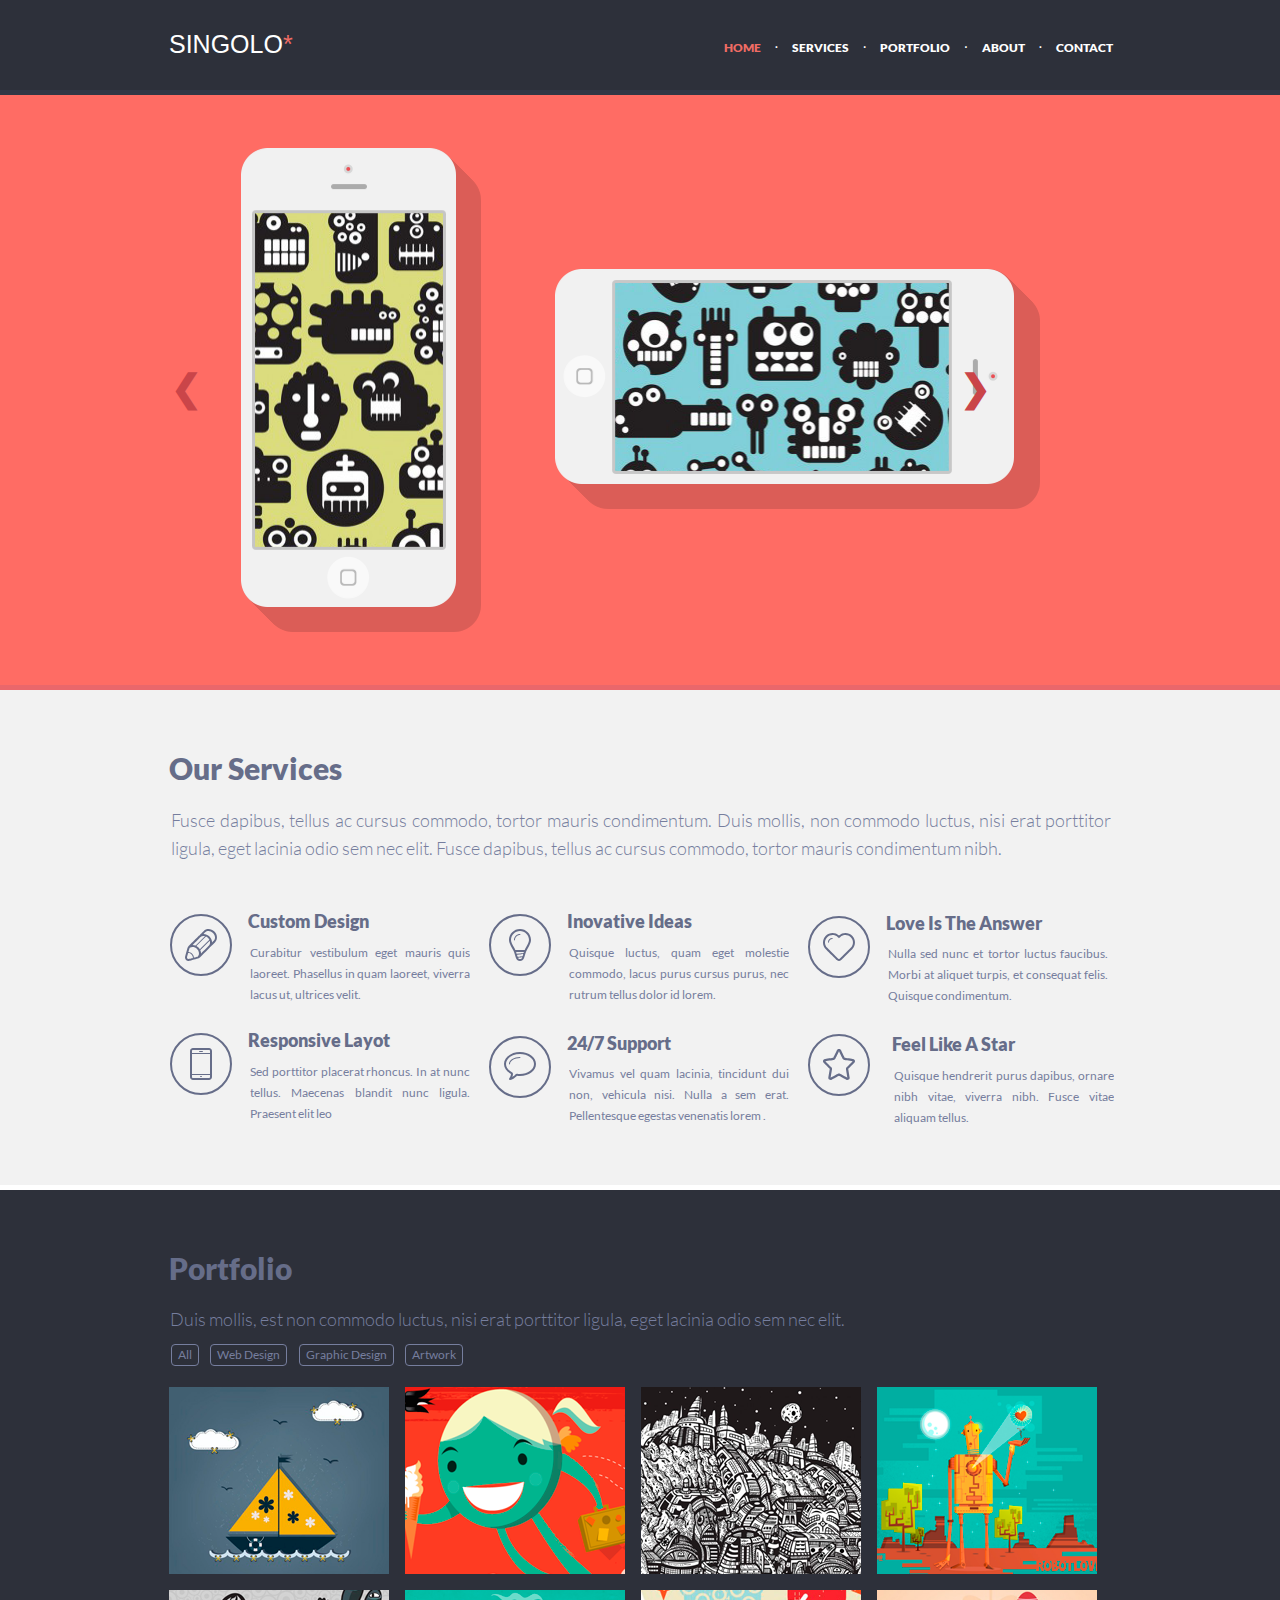
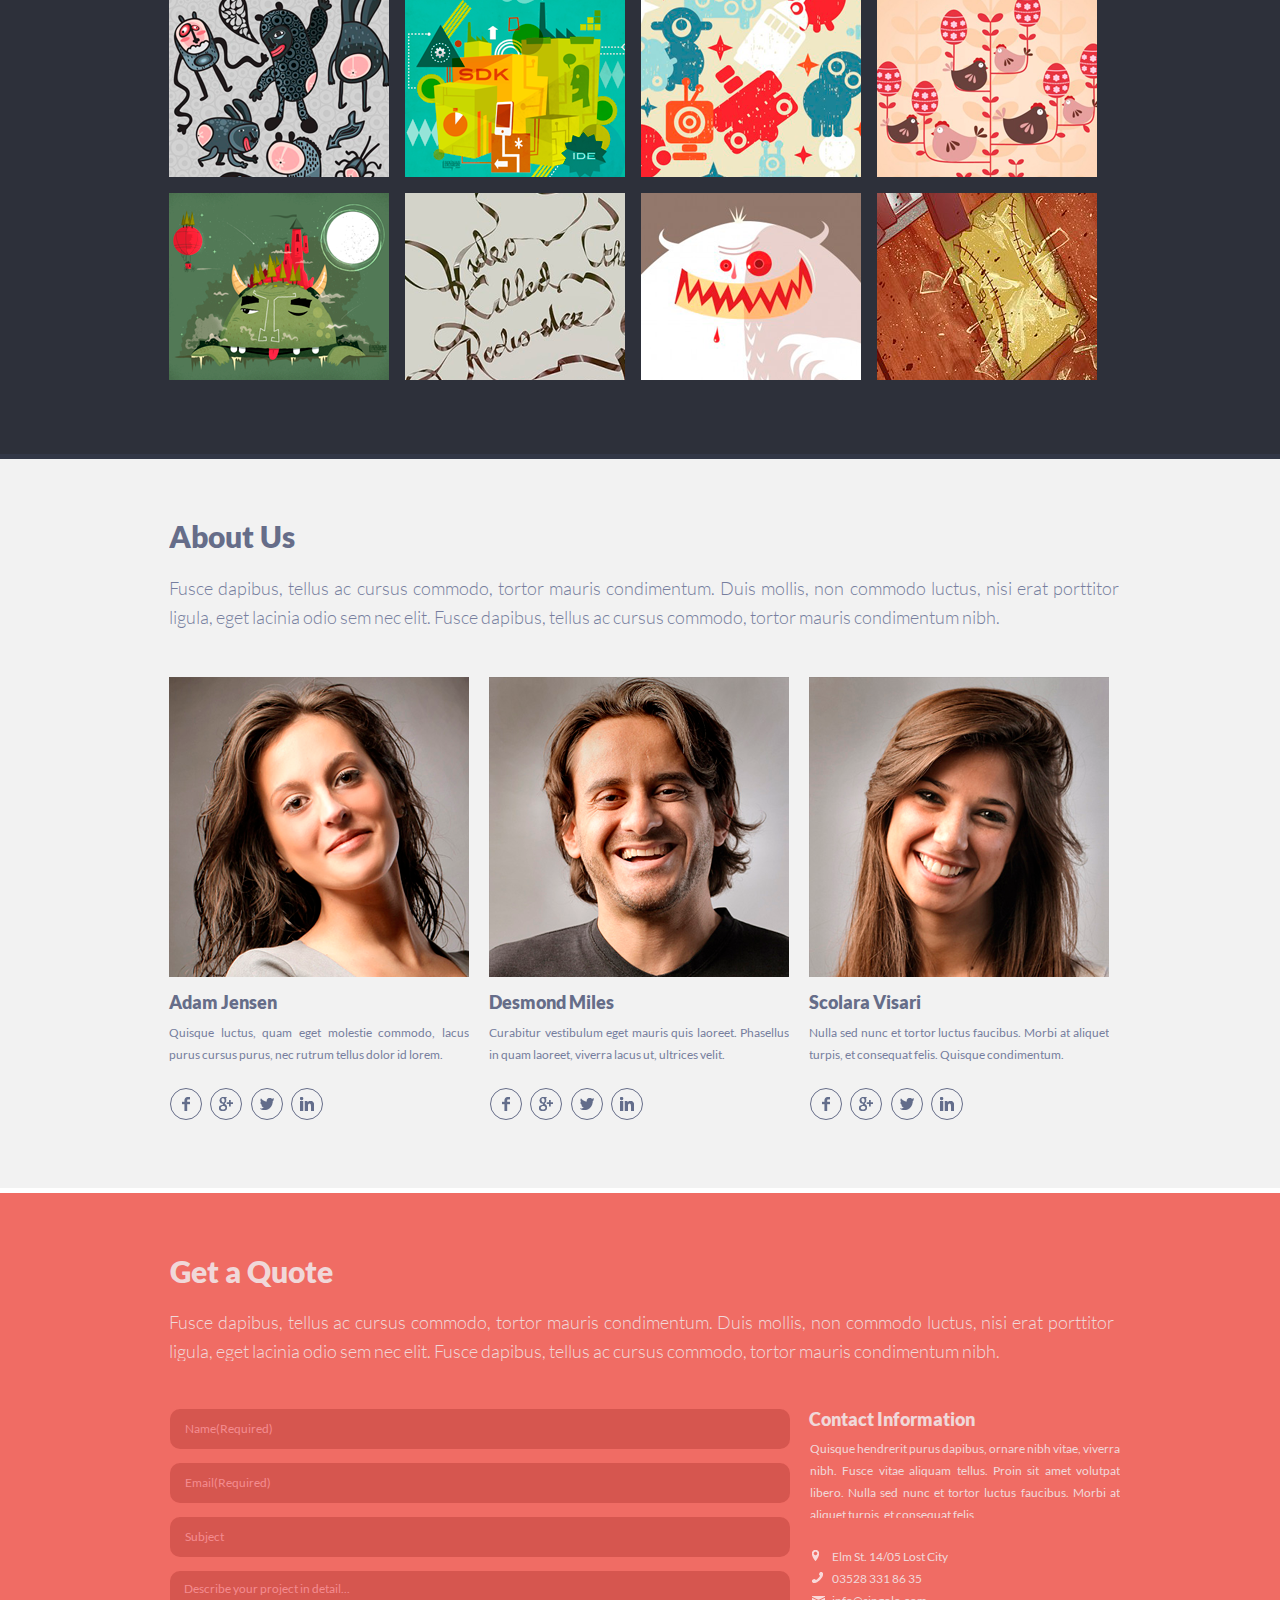
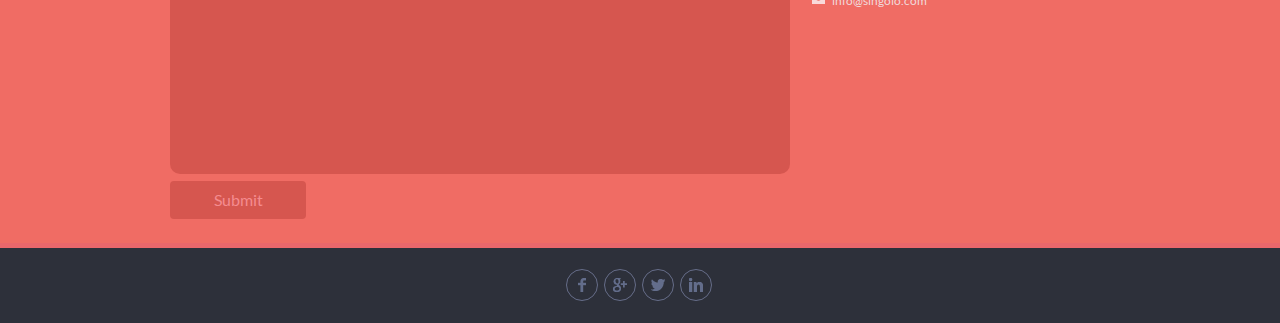
==== commit cbf0fd9d: "feat: done task without mobile menu" ====
--- a/index.html
+++ b/index.html
@@ -28,6 +28,7 @@
                             <li class="menu-item"><a href="#contact">contact</a></li>
                         </ul>
                     </nav>
+
                 </div>
             </div>
         </div>
@@ -52,7 +53,7 @@
         </div>
     </section>
     <section class="services ">
-        <div class="container ">
+        <div class="container mg-left">
             <div class="row ">
                 <div class="col-xl-12 ">
                     <h2 id="services" class="title-section ">Our Services</h2>
@@ -60,63 +61,72 @@
                     </p>
                 </div>
             </div>
-            <div class="row first ">
-                <div class="image-wrapper ">
-                    <img class="image-cols " src="./assets/images/pen.svg " alt="image pen ">
-                </div>
-                <div class="col-xl-3 ">
-                    <h3 class="title-cols ">Custom Design</h3>
-                    <p class="text-cols ">
-                        Curabitur vestibulum eget mauris quis laoreet. Phasellus in quam laoreet, viverra lacus ut, ultrices velit.
-                    </p>
-                </div>
-                <div class="image-wrapper ">
-                    <img class="image-cols " src="./assets/images/bulb.svg " alt="image bulb ">
-                </div>
-                <div class="col-xl-3 ">
-                    <h3 class="title-cols ">Inovative Ideas</h3>
-                    <p class="text-cols ">
-                        Quisque luctus, quam eget molestie commodo, lacus purus cursus purus, nec rutrum tellus dolor id lorem.
-                    </p>
-                </div>
-                <div class="image-wrapper ">
-                    <img class="image-cols " src="./assets/images/heart.svg " alt="image heart ">
-                </div>
-                <div class="col-xl-3 ">
-                    <h3 class="title-cols ">Love Is The Answer</h3>
-                    <p class="text-cols ">
-                        Nulla sed nunc et tortor luctus faucibus. Morbi at aliquet turpis, et consequat felis. Quisque condimentum.</p>
-                </div>
-            </div>
-            <div class="row second ">
-                <div class="image-wrapper ">
-                    <img class="image-cols " src="./assets/images/phone.svg " alt="image phone ">
-                </div>
-                <div class="col-xl-3 ">
-                    <h3 class="title-cols ">Responsive Layot</h3>
-                    <p class="text-cols ">
-                        Sed porttitor placerat rhoncus. In at nunc tellus. Maecenas blandit nunc ligula. Praesent elit leo
-                    </p>
-                </div>
-                <div class="image-wrapper ">
-                    <img class="image-cols " src="./assets/images/bubble.svg " alt="image bubble ">
-                </div>
-                <div class="col-xl-3 ">
-                    <h3 class="title-cols ">24/7 Support</h3>
-                    <p class="text-cols ">
-                        Vivamus vel quam lacinia, tincidunt dui non, vehicula nisi. Nulla a sem erat. Pellentesque egestas venenatis lorem .
-                    </p>
-                </div>
-                <div class="image-wrapper stars ">
-                    <img class="image-cols " src="./assets/images/star.svg " alt="image star ">
-                </div>
-                <div class="col-xl-3 ">
-                    <h3 class="title-cols ">Feel Like A Star</h3>
-                    <p class="text-cols ">
-                        Quisque hendrerit purus dapibus, ornare nibh vitae, viverra nibh. Fusce vitae aliquam tellus.</p>
-                </div>
-            </div>
-        </div>
+            <div class="services-items">
+                <div class="services-item">
+                    <div class="image-wrapper ">
+                        <img class="image-cols " src="./assets/images/pen.svg " alt="image pen ">
+                    </div>
+                    <div class="mg-top">
+                        <h3 class=" title-cols ">Custom Design</h3>
+                        <p class="text-cols ">
+                            Curabitur vestibulum eget mauris quis laoreet. Phasellus in quam laoreet, viverra lacus ut, ultrices velit.
+                        </p>
+                    </div>
+                </div>
+                <div class="services-item ">
+                    <div class="image-wrapper ">
+                        <img class="image-cols " src="./assets/images/bulb.svg " alt="image bulb ">
+                    </div>
+                    <div class="mg-top">
+                        <h3 class="title-cols ">Inovative Ideas</h3>
+                        <p class="text-cols ">
+                            Quisque luctus, quam eget molestie commodo, lacus purus cursus purus, nec rutrum tellus dolor id lorem.
+                        </p>
+                    </div>
+                </div>
+                <div class="services-item">
+                    <div class="image-wrapper ">
+                        <img class="image-cols " src="./assets/images/heart.svg " alt="image heart ">
+                    </div>
+                    <div class="mg-top">
+                        <h3 class=" title-cols ">Love Is The Answer</h3>
+                        <p class="text-cols ">
+                            Nulla sed nunc et tortor luctus faucibus. Morbi at aliquet turpis, et consequat felis. Quisque condimentum.</p>
+                    </div>
+                </div>
+                <div class="services-item ">
+                    <div class="image-wrapper ">
+                        <img class="image-cols " src="./assets/images/phone.svg " alt="image phone ">
+                    </div>
+                    <div class="mg-top">
+                        <h3 class="title-cols ">Responsive Layot</h3>
+                        <p class="text-cols ">
+                            Sed porttitor placerat rhoncus. In at nunc tellus. Maecenas blandit nunc ligula. Praesent elit leo
+                        </p>
+                    </div>
+                </div>
+                <div class="services-item">
+                    <div class="image-wrapper ">
+                        <img class="image-cols " src="./assets/images/bubble.svg " alt="image bubble ">
+                    </div>
+                    <div class="mg-top">
+                        <h3 class=" title-cols ">24/7 Support</h3>
+                        <p class="text-cols ">
+                            Vivamus vel quam lacinia, tincidunt dui non, vehicula nisi. Nulla a sem erat. Pellentesque egestas venenatis lorem .
+                        </p>
+                    </div>
+                </div>
+                <div class="services-item ">
+                    <div class="image-wrapper stars ">
+                        <img class="image-cols " src="./assets/images/star.svg " alt="image star ">
+                    </div>
+                    <div class="mg-top">
+                        <h3 class="title-cols ">Feel Like A Star</h3>
+                        <p class="text-cols ">
+                            Quisque hendrerit purus dapibus, ornare nibh vitae, viverra nibh. Fusce vitae aliquam tellus.</p>
+                    </div>
+                </div>
+            </div>
     </section>
     <section class="portfolio ">
         <div class="container ">
@@ -130,17 +140,17 @@
                 <div class="col-xl-5 ">
                     <div class="buttons">
                         <button class="portfolio-image__button active-bnt">All</button>
-                        <button class="portfolio-image__button ">Web Design</button>
-                        <button class="portfolio-image__button ">Graphic Design</button>
-                        <button class="portfolio-image__button ">Artwork</button>
+                        <button class="portfolio-image__button">Web Design</button>
+                        <button class="portfolio-image__button">Graphic Design</button>
+                        <button class="portfolio-image__button">Artwork</button>
                     </div>
                 </div>
             </div>
             <div class="portfolio-images"></div>
         </div>
     </section>
-    <section class="about-us">
-        <div class="container ">
+    <section class="about-us ">
+        <div class="container mg-left">
             <div class="row ">
                 <div class="col-xl-12 ">
                     <h2 id="about" class="about-us-title ">About Us</h2>
@@ -185,26 +195,26 @@
         </div>
     </section>
     <section class="get-a-quote ">
-        <div class="container ">
+        <div class="container mg-left">
             <div class="row ">
                 <div class="col-xl-12 ">
                     <h2 id="contact" class="get-a-quote-title ">Get a Quote</h2>
                     <p class="get-a-quote-text ">Fusce dapibus, tellus ac cursus commodo, tortor mauris condimentum. Duis mollis, non commodo luctus, nisi erat porttitor ligula, eget lacinia odio sem nec elit. Fusce dapibus, tellus ac cursus commodo, tortor mauris condimentum nibh.</p>
                 </div>
             </div>
-            <div class="row ">
+            <div class="row wrap">
                 <div class="col-xl-8 ">
-                    <form action="#" method="POST">
-                        <input type="text " class="input-name" placeholder="Name(Required) " required autofocus>
+                    <form action="#">
+                        <input type=" text " class="input-name" placeholder="Name(Required) " required>
                         <input type="email " class="email" placeholder="Email(Required) " required>
                         <input type="text " class="subject" placeholder="Subject ">
                         <textarea class="description-txt" type="textarea " id="textarea" placeholder="Describe your project in detail... "></textarea>
                         <div class="button-wrapper ">
-                            <button type="submit " class="submit">Submit</button>
+                            <button type="submit " class="submit ">Submit</button>
                         </div>
                     </form>
                 </div>
-                <div class="col-xl-4 ">
+                <div class="col-xl-4 contact-info-section">
                     <h3 class="contact-title ">Contact Information</h3>
                     <p class="contact-info ">Quisque hendrerit purus dapibus, ornare nibh vitae, viverra nibh. Fusce vitae aliquam tellus. Proin sit amet volutpat libero. Nulla sed nunc et tortor luctus faucibus. Morbi at aliquet turpis, et consequat felis. </p>
                     <div class="contacts-wrapper ">
@@ -235,11 +245,8 @@
         </div>
     </section>
     <footer class="footer ">
-        <div class="container ">
-            <div class="row ">
-                <div class="col-xl-2 ">
-                    <p class="footer-text ">© Copyright 2013</p>
-                </div>
+        <div class="container">
+            <div class="row ">
                 <div class="col-xl-5 social-icons ">
                     <div class="icons footer-icons ">
                         <a href="https://www.facebook.com/ "><img src="./assets/images/facebook.png " alt="facebook "></a>
--- a/style.css
+++ b/style.css
@@ -199,6 +199,14 @@
     border-bottom: 5px solid #ffffff;
 }
 
+.mg-top {
+    margin-top: 5px;
+}
+
+.services-item {
+    display: inline-flex;
+}
+
 .title-section {
     margin-top: 60px;
     font-size: 30px;
@@ -228,8 +236,9 @@
 }
 
 .text-cols {
+    width: 220px;
     line-height: 21px;
-    margin: 9px -50px 0px 40px;
+    margin: 9px -9px -30px 40px;
     height: 65px;
     overflow: hidden;
     font-size: 12px;
@@ -246,11 +255,13 @@
     display: flex;
     justify-content: center;
     align-items: center;
-    margin: 50px -36px 0px 39px;
+    margin: 55px -22px 0px 25px;
 }
 
 .stars {
-    margin-left: 46px;
+    margin-left: 25px;
+    margin-top: 52px;
+    margin-right: -16px;
 }
 
 .second {
@@ -482,12 +493,10 @@
     color: #f48c8f;
 }
 
-.button-wrapper {
-    text-align-last: center;
-}
-
 .submit {
     border-radius: 4px;
+    width: 136px;
+    height: 38px;
     border: none;
     background-color: #d6564f;
     color: #f48c8f;
@@ -571,9 +580,596 @@
     left: 60%;
     word-spacing: 39%;
     margin-top: 15px;
-    margin-left: 25px;
+    margin-left: -200px;
 }
 
 .footer-icons {
     margin: 2px 0px 0px 3px;
+}
+
+.mobile-nav {
+    z-index: 9;
+    display: block;
+    position: absolute;
+    right: -350px;
+    top: 0;
+    height: 100%;
+    width: 350px;
+    padding: 50px;
+    background-color: rgba(11, 92, 65, 0.7);
+    transition: transform 0.4s ease-in;
+}
+
+.menu-icon {
+    z-index: 19;
+    position: relative;
+    display: none;
+    width: 30px;
+    height: 30px;
+    cursor: pointer;
+}
+
+.menu-icon-line {
+    position: relative;
+    width: 30px;
+    height: 5px;
+    background-color: #fff;
+}
+
+.menu-icon-line::before {
+    position: absolute;
+    left: 0;
+    top: -10px;
+    content: '';
+    width: 30px;
+    height: 5px;
+    background-color: #fff;
+    transition: transform 0.2s ease-in, top 0.2s linear 0.2s;
+}
+
+.menu-icon-line::after {
+    position: absolute;
+    left: 0;
+    top: 10px;
+    content: '';
+    width: 30px;
+    height: 5px;
+    background-color: #fff;
+    transition: transform 0.2s ease-in, top 0.2s linear 0.2s;
+}
+
+.menu-icon.menu-icon-active .menu-icon-line {
+    background-color: transparent;
+}
+
+.menu-icon.menu-icon-active .menu-icon-line::before {
+    transform: rotate(45deg);
+    top: 0;
+    transition: top 0.2s linear, transform 0.2s ease-in 0.2s;
+}
+
+.menu-icon.menu-icon-active .menu-icon-line::after {
+    transform: rotate(-45deg);
+    top: 0;
+    transition: top 0.2s linear, transform 0.2s ease-in 0.2s;
+}
+
+.mobile-nav--active {
+    transform: translateX(-100%);
+}
+
+.mobile-nav__title {
+    font-size: 28px;
+    font-weight: 800;
+    margin-bottom: 30px;
+    color: #f6d142;
+}
+
+.mobile-nav__list {
+    list-style-type: none;
+    margin: 0;
+    padding: 0;
+}
+
+.mobile-nav__item {
+    margin-bottom: 30px;
+}
+
+.mobile-nav__link {
+    color: #fff;
+    text-decoration: none;
+    font-weight: 600;
+    font-size: 22px;
+}
+
+.mobile-nav__link:hover {
+    color: #ffd600;
+}
+
+.menu-icon {
+    display: flex;
+    justify-content: center;
+    align-items: center;
+}
+
+@media screen and (min-width:768px) and (max-width:1020px) {
+    .logo {
+        position: absolute;
+        top: 5px;
+        margin: 29px 24px;
+        font-weight: bold;
+        letter-spacing: -0.03em;
+    }
+    .section-slider {
+        height: 452px;
+    }
+    .phone-vertical {
+        position: absolute;
+        width: 185.71px;
+        height: 388.07px;
+        left: 35.33px;
+        top: -13.32px;
+    }
+    .phone-horizontal {
+        position: absolute;
+        width: 292.63px;
+        height: 145.67px;
+        left: 355.67px;
+        top: 150.34px;
+    }
+    .slider .prev,
+    .slider .next {
+        font-size: 25px;
+        margin-right: 65px;
+    }
+    .image-phone {
+        position: absolute;
+        left: 300px;
+        width: 199px;
+        height: 410px;
+        top: 35px;
+    }
+    .image-bg-phone {
+        position: absolute;
+        width: 145px;
+        height: 275px;
+        left: 170px;
+        top: 95px;
+    }
+    .image-bg-phone.left {
+        left: 478px;
+    }
+    .services {
+        height: 677px;
+    }
+    .text {
+        width: 687px;
+        height: 99px;
+    }
+    .title-cols,
+    .text-cols {
+        width: 220px;
+    }
+    .services-item {
+        margin-top: -15px;
+    }
+    .portfolio {
+        height: 1102px;
+    }
+    .image-item-portfolio-section {
+        width: 206px;
+    }
+    .portfolio-images {
+        height: 794px;
+    }
+    .about-us-text {
+        height: 100px;
+        width: 688px;
+    }
+    .content-wrapper {
+        width: 360px;
+    }
+    .imgs {
+        width: 219px;
+        height: 219px;
+        margin-right: 15px;
+    }
+    .description {
+        width: 219px;
+        height: 72px;
+        margin: 0px;
+    }
+    .worker-wrapper {
+        display: flex;
+        width: 0px;
+        margin: 15px 0px 0px 24px;
+    }
+    .about-us {
+        height: 669px;
+    }
+    .mg-left {
+        margin-left: 0px;
+    }
+    .get-a-quote {
+        height: 631px;
+    }
+    .get-a-quote-text {
+        width: 689px;
+        height: 96px;
+    }
+    input {
+        width: 442px;
+        height: 38px;
+    }
+    #textarea {
+        width: 442px;
+        height: 159px;
+    }
+    form {
+        width: 442px;
+        height: 309px;
+        margin: 10px 0px 0px 25px
+    }
+    .contact-info-section {
+        margin-top: -40px;
+    }
+    .contact-info {
+        width: 221px;
+    }
+    .wrap {
+        flex-wrap: nowrap;
+    }
+    .social-icons {
+        margin-top: 15px;
+        margin-left: -180px;
+    }
+}
+
+@media screen and (min-width:375px) and (max-width:767px) {
+    .menu-bar {
+        height: 71px;
+    }
+    .section-slider {
+        height: 220.7px;
+    }
+    .services {
+        height: 1032px;
+    }
+    .phone-vertical {
+        position: absolute;
+        width: 84.24px;
+        height: 178.49px;
+        left: -30px;
+        top: -30.32px;
+    }
+    .phone-horizontal {
+        position: absolute;
+        width: 135.96px;
+        height: 72px;
+        left: 180px;
+        top: 70.34px;
+    }
+    .slider .prev,
+    .slider .next {
+        margin-right: 30px;
+    }
+    .image-phone {
+        position: absolute;
+        left: 145px;
+        width: 85px;
+        height: 193px;
+        top: 17px;
+    }
+    .image-bg-phone {
+        position: absolute;
+        width: 58px;
+        height: 123px;
+        left: 90px;
+        top: 52px;
+    }
+    .image-bg-phone.left {
+        left: 224px;
+    }
+    .slider .prev {
+        margin-left: 5px;
+    }
+    .title-section {
+        margin-left: 15px;
+        margin-top: 15px;
+    }
+    .text {
+        width: 314px;
+        height: 222.63px;
+        margin-left: 15px;
+    }
+    .title-cols,
+    .text-cols {
+        width: 220px;
+    }
+    .services-item {
+        display: flex;
+    }
+    .services-items {
+        margin-top: -65px;
+        margin-left: -15px;
+    }
+    .portfolio {
+        height: 844px;
+    }
+    .portfolio-title {
+        margin-left: 15px;
+    }
+    .portfolio-text {
+        width: 315px;
+        margin-left: 15px;
+    }
+    .image-item-portfolio-section {
+        width: 151px;
+        height: 128px;
+    }
+    .portfolio-images {
+        height: 555px;
+        width: 375px;
+        overflow: hidden;
+        margin-left: 15px;
+    }
+    .about-us-text {
+        width: 315px;
+        height: 185px;
+        margin-left: 15px;
+        margin-bottom: 20px;
+    }
+    .about-us-title {
+        margin-left: 15px;
+        margin-top: 15px;
+    }
+    .content-wrapper {
+        width: 360px;
+        margin-bottom: 40px;
+    }
+    .imgs {
+        width: 314px;
+        height: 314px;
+    }
+    .description {
+        margin-bottom: -20px;
+        width: 314px;
+        height: 67px;
+    }
+    .worker-wrapper {
+        display: block;
+        width: 0px;
+        margin: 15px 0px 0px 16px;
+    }
+    .about-us {
+        height: 1754px;
+    }
+    .mg-left {
+        margin-left: 0px;
+    }
+    .get-a-quote {
+        height: 969px;
+    }
+    .get-a-quote-title {
+        margin-left: 15px;
+    }
+    .get-a-quote-text {
+        width: 315px;
+        height: 220px;
+        margin-left: 15px;
+    }
+    input {
+        width: 315px;
+        height: 38px;
+    }
+    #textarea {
+        width: 315px;
+        height: 159px;
+    }
+    form {
+        width: 315px;
+        height: 309px;
+        margin: -25px 0px 50px 15px;
+    }
+    .contact-info-section {
+        margin-top: -15px;
+        margin-left: 30px;
+    }
+    .contact-info {
+        width: 315px;
+        height: 94px;
+    }
+    .wrap {
+        flex-wrap: wrap;
+    }
+    .submit {
+        width: 315px;
+        height: 50px
+    }
+    .social-icons {
+        margin-top: 15px;
+        margin-left: -150px;
+    }
+}
+
+@media screen and (min-width:320px) and (max-width:375px) {
+    .menu-bar {
+        height: 71px;
+    }
+    .section-slider {
+        height: 220.7px;
+    }
+    .services {
+        height: 1032px;
+    }
+    .phone-vertical {
+        position: absolute;
+        width: 77.24px;
+        height: 161.49px;
+        left: -39px;
+        top: -24.32px;
+    }
+    .phone-horizontal {
+        position: absolute;
+        width: 117.96px;
+        height: 64px;
+        left: 147px;
+        top: 70.34px;
+    }
+    .slider .prev,
+    .slider .next {
+        margin-right: 30px;
+    }
+    .image-phone {
+        position: absolute;
+        left: 120px;
+        width: 85px;
+        height: 193px;
+        top: 17px;
+    }
+    .image-bg-phone {
+        position: absolute;
+        width: 58px;
+        height: 123px;
+        left: 67px;
+        top: 52px;
+    }
+    .image-bg-phone.left {
+        left: 197px;
+    }
+    .slider .prev {
+        margin-left: 5px;
+    }
+    .title-section {
+        margin-left: 15px;
+        margin-top: 15px;
+    }
+    .text {
+        width: 260px;
+        height: 222.63px;
+        margin-left: 15px;
+    }
+    .title-cols,
+    .text-cols {
+        width: 175px;
+    }
+    .services-item {
+        display: flex;
+    }
+    .services-items {
+        margin-top: -20px;
+        margin-left: -15px;
+    }
+    .portfolio {
+        height: 844px;
+    }
+    .portfolio-title {
+        margin-left: 15px;
+    }
+    .portfolio-text {
+        width: 290px;
+        margin-left: 15px;
+    }
+    .image-item-portfolio-section {
+        width: 124px;
+        height: 79px;
+    }
+    .buttons {
+        margin: 5px 0px 0px 20px;
+    }
+    .portfolio-image__button {
+        margin-left: -5px;
+    }
+    .portfolio-images {
+        height: 555px;
+        width: 375px;
+        overflow: hidden;
+        margin-left: 15px;
+    }
+    .about-us-text {
+        width: 260px;
+        height: 224px;
+        margin-left: 15px;
+        margin-bottom: 20px;
+    }
+    .about-us-title {
+        margin-left: 15px;
+        margin-top: 15px;
+    }
+    .content-wrapper {
+        width: 360px;
+        margin-bottom: 40px;
+    }
+    .imgs {
+        width: 260px;
+        height: 260px;
+    }
+    .description {
+        margin-bottom: -5px;
+        width: 260px;
+    }
+    .worker-wrapper {
+        display: block;
+        width: 0px;
+        margin: 15px 0px 0px 16px;
+    }
+    .about-us {
+        height: 1754px;
+    }
+    .mg-left {
+        margin-left: 0px;
+    }
+    .get-a-quote {
+        height: 969px;
+    }
+    .get-a-quote-title {
+        margin-left: 15px;
+    }
+    .get-a-quote-text {
+        width: 260px;
+        height: 270px;
+        margin-left: 15px;
+    }
+    input {
+        width: 260px;
+        height: 38px;
+    }
+    #textarea {
+        width: 260px;
+        height: 159px;
+    }
+    form {
+        width: 260px;
+        height: 309px;
+        margin: -25px 0px 50px 15px;
+    }
+    .contact-info-section {
+        margin-top: -15px;
+        margin-left: 30px;
+    }
+    .contact-info {
+        width: 260px;
+        height: 107px;
+    }
+    .contacts-wrapper {
+        margin: 22px 0px 0px 0px;
+    }
+    .wrap {
+        flex-wrap: wrap;
+    }
+    .submit {
+        width: 260px;
+        height: 50px
+    }
+    .social-icons {
+        margin-left: -545px;
+    }
+    .icons {
+        margin-top: 10px;
+        display: flex;
+    }
+    .mobile-nav {
+        width: 320px;
+        right: -320px;
+    }
 }